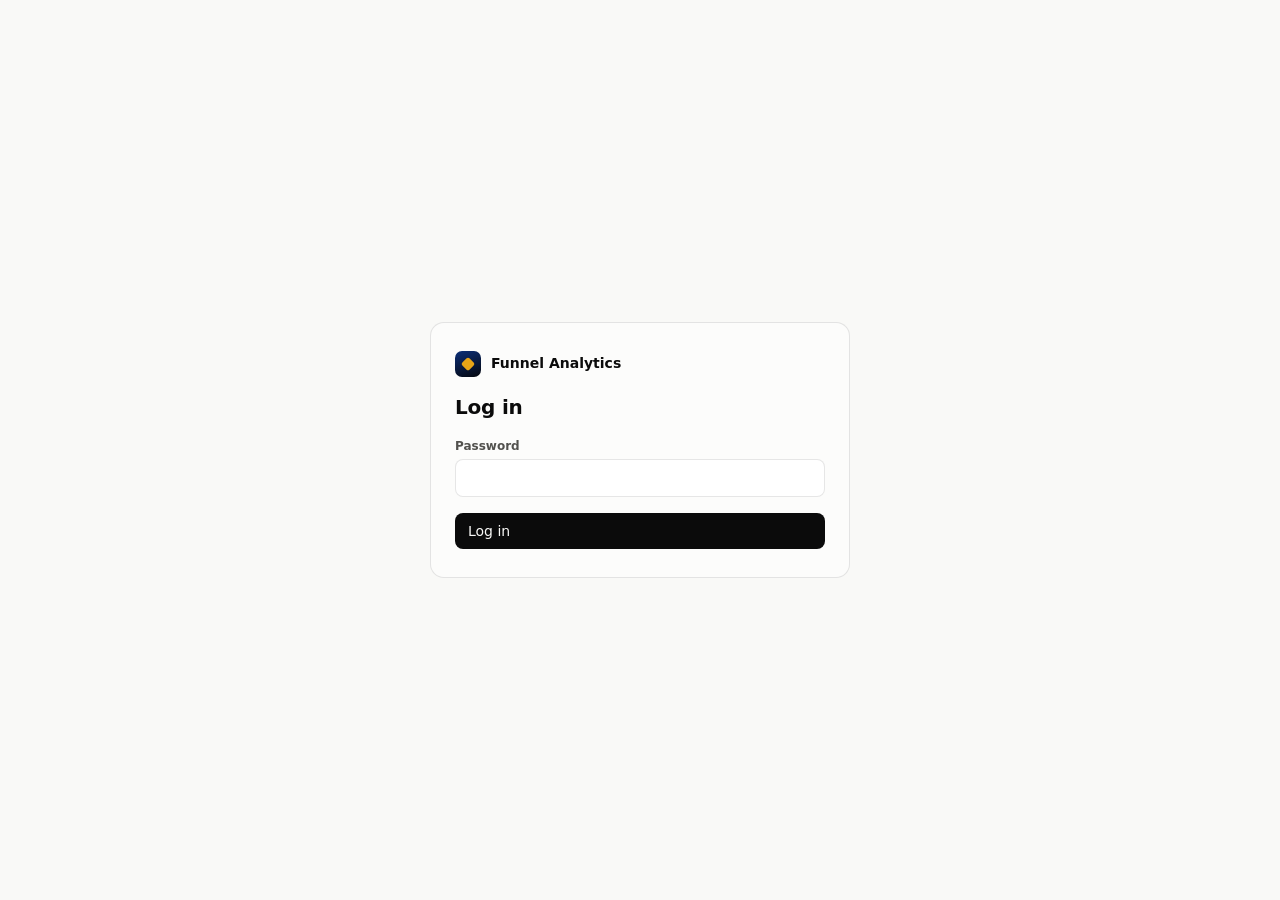
==== admin/index.html @ 76ddbc87 "Ace Trades funnel: /discord, /apply, /booked, /booking in blue + results folder Co-Authored-By: Clau" ====
<!doctype html>
<html lang="en">
<head>
<meta charset="utf-8">
<meta name="viewport" content="width=device-width, initial-scale=1">
<meta name="robots" content="noindex, nofollow">
<title>Henry FX · Funnel Analytics</title>
<link rel="icon" href="/favicon.ico" sizes="any">
<!--
  /admin: the funnel's analytics dashboard. Data comes from /api/admin, which needs
  the ADMIN_PASSWORD set on Vercel. Everything on this page is filtered by the date range, source and
  A/B version in the bar at the top. The numbers come from assets/track.js (on the funnel pages, through
  assets/site/funnel.js) and
  /go/<name> short links. Setup steps: README.md → "Analytics dashboard (/admin)".
-->
<style>
:root {
  color-scheme: light;
  --font: system-ui, -apple-system, "Segoe UI", Roboto, "Helvetica Neue", Arial, sans-serif;
  --page: #f9f9f7;
  --surface: #fcfcfb;
  --raised: #ffffff;
  --ink: #0b0b0b;
  --ink-2: #52514e;
  --muted: #898781;
  --grid: #e1e0d9;
  --axis: #c3c2b7;
  --border: rgba(11, 11, 11, .10);
  --wash: rgba(11, 11, 11, .04);
  --good: #006300;
  --bad: #c42e2e;
  --accent: #2a78d6;
  --accent-wash: rgba(42, 120, 214, .10);
  --accent-ink: #1c5cab;
  --v1: #2a78d6;
  --v2: #eb6834;
  --gold: #e6a417;
  /* Traffic sources: each always wears its own color (stack order is the order below, checked for colorblind safety) */
  --c-youtube: #e34948;
  --c-facebook: #2a78d6;
  --c-instagram: #e87ba4;
  --c-email: #eda100;
  --c-tiktok: #1baf7a;
  --c-direct: #eb6834;
  --c-social: #6250d6;
  --c-search: #008300;
  --c-other: #a3a29b;
}
@media (prefers-color-scheme: dark) {
  :root:not([data-theme="light"]) {
    color-scheme: dark;
    --page: #0d0d0d; --surface: #1a1a19; --raised: #232321; --ink: #f0efec; --ink-2: #c3c2b7; --muted: #898781;
    --grid: #2c2c2a; --axis: #383835; --border: rgba(255, 255, 255, .10); --wash: rgba(255, 255, 255, .05);
    --good: #0ca30c; --bad: #e66767; --accent: #3987e5; --accent-wash: rgba(57, 135, 229, .14); --accent-ink: #86b6ef;
    --v1: #3987e5; --v2: #d95926;
    --c-youtube: #e66767; --c-facebook: #3987e5; --c-instagram: #d55181; --c-email: #c98500; --c-tiktok: #199e70;
    --c-direct: #d95926; --c-social: #9085e9; --c-search: #008300; --c-other: #6b6a64;
  }
}
:root[data-theme="dark"] {
  color-scheme: dark;
  --page: #0d0d0d; --surface: #1a1a19; --raised: #232321; --ink: #f0efec; --ink-2: #c3c2b7; --muted: #898781;
  --grid: #2c2c2a; --axis: #383835; --border: rgba(255, 255, 255, .10); --wash: rgba(255, 255, 255, .05);
  --good: #0ca30c; --bad: #e66767; --accent: #3987e5; --accent-wash: rgba(57, 135, 229, .14); --accent-ink: #86b6ef;
  --v1: #3987e5; --v2: #d95926;
  --c-youtube: #e66767; --c-facebook: #3987e5; --c-instagram: #d55181; --c-email: #c98500; --c-tiktok: #199e70;
  --c-direct: #d95926; --c-social: #9085e9; --c-search: #008300; --c-other: #6b6a64;
}

* { box-sizing: border-box; }
html, body { margin: 0; }
body { background: var(--page); color: var(--ink); font: 14px/1.45 var(--font); -webkit-font-smoothing: antialiased; }
[hidden] { display: none !important; }
button, input, select { font: inherit; color: inherit; }
a { color: var(--accent-ink); }
:focus-visible { outline: 2px solid var(--accent); outline-offset: 2px; }
.num { font-variant-numeric: tabular-nums; }
.muted { color: var(--muted); }
.sub { color: var(--ink-2); }
h1, h2, h3 { margin: 0; font-weight: 650; letter-spacing: -.01em; }
h2 { font-size: 15px; }
code, .mono { font-family: ui-monospace, SFMono-Regular, Menlo, Consolas, monospace; font-size: 12.5px; }

/* ---------- Buttons & fields ---------- */
.btn { display: inline-flex; align-items: center; gap: 6px; padding: 7px 12px; border-radius: 8px; border: 1px solid var(--border); background: var(--raised); cursor: pointer; white-space: nowrap; }
.btn:hover { background: var(--wash); }
.btn--primary { background: var(--ink); color: var(--page); border-color: transparent; }
.btn--primary:hover { background: var(--ink); opacity: .88; }
.btn--ghost { background: transparent; border-color: transparent; }
.btn--danger { color: var(--bad); }
.btn svg { width: 16px; height: 16px; flex: none; }
.field { display: grid; gap: 4px; }
.field > span { font-size: 12px; color: var(--ink-2); font-weight: 550; }
.input, .select { width: 100%; padding: 8px 10px; border-radius: 8px; border: 1px solid var(--border); background: var(--raised); min-height: 36px; }
.select { padding-right: 28px; appearance: none; background-image: url("data:image/svg+xml,%3Csvg xmlns='http://www.w3.org/2000/svg' viewBox='0 0 24 24' fill='none' stroke='%23898781' stroke-width='2'%3E%3Cpath d='M6 9l6 6 6-6'/%3E%3C/svg%3E"); background-repeat: no-repeat; background-position: right 8px center; background-size: 14px; }
.pill { display: inline-flex; align-items: center; gap: 6px; padding: 3px 9px; border-radius: 99px; background: var(--wash); font-size: 12px; color: var(--ink-2); white-space: nowrap; }
.badge { display: inline-block; padding: 1px 6px; border-radius: 4px; font-size: 11px; font-weight: 600; background: var(--wash); color: var(--ink-2); vertical-align: 1px; }
.badge--warn { background: rgba(230, 164, 23, .16); color: var(--ink); }

/* ---------- Screens ---------- */
.center { min-height: 100vh; display: grid; place-items: center; padding: 24px 16px; }
.panel { width: 100%; max-width: 420px; background: var(--surface); border: 1px solid var(--border); border-radius: 14px; padding: 28px 24px; display: grid; gap: 16px; }
.panel--wide { max-width: 640px; }
.panel h1 { font-size: 20px; }
.logo { display: inline-flex; align-items: center; gap: 10px; font-weight: 650; }
.logo i { width: 26px; height: 26px; border-radius: 7px; background: linear-gradient(160deg, #0c2f78, #04060c); display: grid; place-items: center; }
.logo i::after { content: ""; width: 10px; height: 10px; border-radius: 2px; background: var(--gold); transform: rotate(45deg); }
.steps { margin: 0; padding-left: 20px; display: grid; gap: 10px; color: var(--ink-2); }
.steps b { color: var(--ink); }
.error { color: var(--bad); margin: 0; font-size: 13px; }

/* ---------- Top bar & filters ---------- */
.top { position: sticky; top: 0; z-index: 20; background: color-mix(in srgb, var(--page) 88%, transparent); backdrop-filter: blur(10px); border-bottom: 1px solid var(--border); }
.top__row { max-width: 1280px; margin: 0 auto; padding: 10px 16px; display: flex; align-items: center; gap: 12px; flex-wrap: wrap; }
.tabs { display: flex; gap: 2px; padding: 3px; background: var(--wash); border-radius: 10px; }
.tab { padding: 5px 12px; border-radius: 7px; border: 0; background: transparent; cursor: pointer; color: var(--ink-2); font-weight: 550; }
.tab[aria-selected="true"] { background: var(--raised); color: var(--ink); box-shadow: 0 1px 2px rgba(0, 0, 0, .08); }
.spacer { flex: 1; }
.live { display: inline-flex; align-items: center; gap: 7px; font-size: 13px; color: var(--ink-2); }
.live i { width: 8px; height: 8px; border-radius: 50%; background: var(--muted); }
.live.is-on i { background: #0ca30c; box-shadow: 0 0 0 0 rgba(12, 163, 12, .5); animation: pulse 2s infinite; }
@keyframes pulse { 70% { box-shadow: 0 0 0 7px rgba(12, 163, 12, 0); } 100% { box-shadow: 0 0 0 0 rgba(12, 163, 12, 0); } }
@media (prefers-reduced-motion: reduce) { .live.is-on i { animation: none; } }
.filters { max-width: 1280px; margin: 0 auto; padding: 0 16px 10px; display: flex; align-items: flex-end; gap: 10px; flex-wrap: wrap; }
.filters .field { min-width: 150px; }
.filters .field--src { min-width: 220px; flex: 0 1 300px; }
.custom { display: flex; gap: 6px; align-items: flex-end; }
.custom .input { width: 150px; }
.updated { font-size: 12px; color: var(--muted); margin-left: auto; display: flex; align-items: center; gap: 8px; }
.chip-filter { display: inline-flex; align-items: center; gap: 6px; }

/* ---------- Layout ---------- */
.wrap { max-width: 1280px; margin: 0 auto; padding: 16px 16px 48px; display: grid; gap: 16px; }
.grid { display: grid; gap: 16px; grid-template-columns: repeat(12, minmax(0, 1fr)); }
.span-12 { grid-column: span 12; } .span-8 { grid-column: span 8; } .span-7 { grid-column: span 7; } .span-6 { grid-column: span 6; }
.span-5 { grid-column: span 5; } .span-4 { grid-column: span 4; }
@media (max-width: 960px) { .span-8, .span-7, .span-6, .span-5, .span-4 { grid-column: span 12; } }
.card { background: var(--surface); border: 1px solid var(--border); border-radius: 12px; padding: 16px; min-width: 0; transition: opacity .2s; }
.card__head { display: flex; align-items: baseline; gap: 10px; flex-wrap: wrap; margin-bottom: 12px; }
.card__head p { margin: 0; color: var(--muted); font-size: 12.5px; }
.card__head .spacer { flex: 1; }
.is-loading .card { opacity: .55; }
.note { margin: 10px 0 0; font-size: 12.5px; color: var(--muted); }
.banner { display: flex; gap: 12px; align-items: center; flex-wrap: wrap; padding: 12px 14px; border-radius: 10px; background: var(--accent-wash); border: 1px solid var(--border); }
.banner p { margin: 0; flex: 1; min-width: 220px; }
.empty { padding: 28px 12px; text-align: center; color: var(--muted); }

/* ---------- KPI tiles ---------- */
.kpis { display: grid; gap: 12px; grid-template-columns: repeat(auto-fit, minmax(170px, 1fr)); }
.kpi { background: var(--surface); border: 1px solid var(--border); border-radius: 12px; padding: 14px 14px 10px; display: grid; gap: 2px; min-width: 0; transition: opacity .2s; }
.kpi__label { font-size: 12.5px; color: var(--ink-2); font-weight: 550; }
.kpi__value { font-size: 28px; font-weight: 650; letter-spacing: -.02em; line-height: 1.15; }
.kpi__meta { display: flex; gap: 8px; align-items: baseline; flex-wrap: wrap; font-size: 12px; color: var(--muted); min-height: 18px; }
.kpi--hero .kpi__value { font-size: 48px; }
.delta { font-weight: 600; font-variant-numeric: tabular-nums; }
.delta.up { color: var(--good); } .delta.down { color: var(--bad); } .delta.flat { color: var(--muted); }
.spark { height: 28px; margin-top: 4px; }
.spark svg { display: block; width: 100%; height: 28px; overflow: visible; }

/* ---------- Funnel ---------- */
.funnel { display: grid; gap: 6px; }
.fstep { display: grid; grid-template-columns: minmax(150px, 220px) 1fr 64px 92px; gap: 12px; align-items: center; padding: 4px 6px; border-radius: 8px; }
.fstep:hover { background: var(--wash); }
.fstep__label { font-weight: 550; overflow: hidden; text-overflow: ellipsis; }
.fstep__label small { display: block; font-weight: 400; color: var(--muted); font-size: 11.5px; }
.track { position: relative; height: 22px; }
.track span { position: absolute; left: 0; top: 0; bottom: 0; background: var(--accent); border-radius: 0 4px 4px 0; min-width: 2px; }
.fstep__n { text-align: right; font-weight: 650; }
.fstep__pct { text-align: right; font-size: 12px; color: var(--ink-2); line-height: 1.25; }
.fstep__pct b { display: block; font-weight: 600; color: var(--ink); }
.fstep.is-drop { background: rgba(230, 164, 23, .10); }
.drop { font-size: 12px; color: var(--bad); font-weight: 600; }
.callout { margin-top: 12px; padding: 10px 12px; border-left: 3px solid var(--gold); background: var(--wash); border-radius: 0 8px 8px 0; font-size: 13px; }
@media (max-width: 640px) {
  .fstep { grid-template-columns: 1fr 64px 80px; row-gap: 4px; }
  .fstep .track { grid-column: 1 / -1; grid-row: 2; height: 14px; }
}

/* ---------- Charts ---------- */
.chart { position: relative; width: 100%; }
.chart svg { display: block; width: 100%; overflow: visible; }
.chart text { font-size: 11px; fill: var(--muted); font-variant-numeric: tabular-nums; }
.legend { display: flex; flex-wrap: wrap; gap: 6px 14px; margin: 0 0 10px; padding: 0; list-style: none; font-size: 12.5px; color: var(--ink-2); }
.legend li { display: inline-flex; align-items: center; gap: 6px; }
.legend i { width: 10px; height: 10px; border-radius: 3px; flex: none; }
.legend i.line { height: 2px; width: 14px; border-radius: 1px; }
.seg { display: inline-flex; padding: 2px; background: var(--wash); border-radius: 8px; gap: 2px; flex-wrap: wrap; }
.seg button { border: 0; background: transparent; padding: 4px 10px; border-radius: 6px; cursor: pointer; color: var(--ink-2); font-size: 12.5px; font-weight: 550; }
.seg button[aria-pressed="true"] { background: var(--raised); color: var(--ink); box-shadow: 0 1px 2px rgba(0, 0, 0, .08); }
.col-hit { cursor: default; }
.col-hit:hover rect.hl, .col-hit:focus rect.hl { fill: var(--wash); }
.col-hit:focus { outline: none; }
.linkbtn { background: none; border: 0; padding: 0; color: var(--accent-ink); cursor: pointer; font-size: 12.5px; text-decoration: underline; text-underline-offset: 2px; }
#tooltip { position: fixed; z-index: 50; pointer-events: none; background: var(--raised); border: 1px solid var(--border); border-radius: 8px; padding: 8px 10px; box-shadow: 0 6px 24px rgba(0, 0, 0, .14); font-size: 12.5px; min-width: 140px; max-width: 280px; }
#tooltip .tt-title { color: var(--ink-2); margin-bottom: 4px; }
#tooltip .tt-row { display: flex; align-items: center; gap: 8px; }
#tooltip .tt-row b { font-variant-numeric: tabular-nums; min-width: 34px; }
#tooltip .tt-row i { width: 12px; height: 2px; border-radius: 1px; flex: none; }
#tooltip .tt-row span { color: var(--ink-2); }

/* ---------- Tables ---------- */
.table-wrap { overflow-x: auto; margin: 0 -16px; padding: 0 16px; }
table { width: 100%; border-collapse: collapse; font-size: 13px; }
th, td { padding: 8px 10px; text-align: right; border-bottom: 1px solid var(--grid); white-space: nowrap; }
th:first-child, td:first-child { text-align: left; padding-left: 0; }
th { font-size: 12px; font-weight: 600; color: var(--ink-2); }
th button { border: 0; background: none; padding: 0; font: inherit; color: inherit; cursor: pointer; }
th button[aria-sort]::after { content: " ↓"; }
th button[aria-sort="ascending"]::after { content: " ↑"; }
td { font-variant-numeric: tabular-nums; }
tr.group td { background: var(--wash); font-weight: 600; }
tr.group td:first-child { padding-left: 8px; border-radius: 6px 0 0 6px; }
tr.link-row td:first-child { padding-left: 22px; }
tr.clickable { cursor: pointer; }
tr.clickable:hover td { background: var(--wash); }
.dot { display: inline-block; width: 9px; height: 9px; border-radius: 3px; margin-right: 7px; vertical-align: 0; }
.cell-name { display: inline-flex; flex-direction: column; max-width: 320px; white-space: normal; }
.cell-name small { color: var(--muted); font-size: 11.5px; }
.minibar { display: inline-block; height: 6px; border-radius: 0 3px 3px 0; background: var(--accent); vertical-align: middle; margin-left: 6px; min-width: 1px; }

/* ---------- Videos ---------- */
.vstats { display: grid; grid-template-columns: repeat(auto-fit, minmax(130px, 1fr)); gap: 10px; margin-bottom: 14px; }
.vstat { padding: 10px 12px; border-radius: 10px; background: var(--wash); }
.vstat b { display: block; font-size: 20px; font-weight: 650; }
.vstat span { font-size: 12px; color: var(--ink-2); }

/* ---------- A/B ---------- */
.ab { display: grid; gap: 4px; }
.abrow { display: grid; grid-template-columns: minmax(140px, 200px) 1fr; gap: 12px; align-items: center; padding: 6px 0; border-bottom: 1px solid var(--grid); }
.abrow:last-child { border-bottom: 0; }
.abbars { display: grid; gap: 3px; }
.abbar { display: grid; grid-template-columns: 1fr 120px; gap: 8px; align-items: center; font-size: 12.5px; }
.abbar .track { height: 10px; }
.abbar .track span { border-radius: 0 3px 3px 0; }
.abbar em { font-style: normal; color: var(--ink-2); text-align: right; font-variant-numeric: tabular-nums; }
.abbar em b { color: var(--ink); }
.verdict { margin-top: 12px; display: flex; gap: 10px; align-items: flex-start; padding: 12px; border-radius: 10px; background: var(--wash); }
.verdict svg { width: 20px; height: 20px; flex: none; margin-top: 1px; }

/* ---------- Bars list (questions, audience) ---------- */
.bars { display: grid; gap: 7px; }
.barrow { display: grid; grid-template-columns: minmax(110px, 170px) 1fr 56px 54px; gap: 10px; align-items: center; font-size: 13px; }
.barrow .track { height: 12px; }
.barrow .track span { border-radius: 0 3px 3px 0; }
.barrow > b { text-align: right; font-variant-numeric: tabular-nums; }
.barrow > em { font-style: normal; text-align: right; color: var(--ink-2); font-size: 12px; font-variant-numeric: tabular-nums; }
.barrow > span:first-child { overflow: hidden; text-overflow: ellipsis; white-space: nowrap; }
.bars-head { display: grid; grid-template-columns: minmax(110px, 170px) 1fr 56px 54px; gap: 10px; font-size: 11.5px; color: var(--muted); }
.bars-head span:nth-child(3), .bars-head span:nth-child(4) { text-align: right; }
.cols3 { display: grid; gap: 20px; grid-template-columns: repeat(auto-fit, minmax(260px, 1fr)); }
.cols3 h3, .cols2 h3 { font-size: 13px; margin-bottom: 8px; }
.cols2 { display: grid; gap: 24px; grid-template-columns: repeat(auto-fit, minmax(300px, 1fr)); }

/* ---------- Feed ---------- */
.feed { list-style: none; margin: 0; padding: 0; display: grid; max-height: 480px; overflow-y: auto; }
.feed li { display: grid; grid-template-columns: 22px 1fr auto; gap: 10px; padding: 8px 2px; border-bottom: 1px solid var(--grid); align-items: start; }
.feed li:last-child { border-bottom: 0; }
.feed .ic { width: 22px; height: 22px; border-radius: 6px; display: grid; place-items: center; background: var(--wash); }
.feed .ic svg { width: 13px; height: 13px; }
.feed .ic.good { background: rgba(12, 163, 12, .14); color: var(--good); }
.feed .ic.gold { background: rgba(230, 164, 23, .18); color: #9a6b00; }
.feed p { margin: 0; }
.feed small { color: var(--muted); }
.feed time { color: var(--muted); font-size: 12px; white-space: nowrap; }
.livebox { display: flex; gap: 8px; flex-wrap: wrap; margin-bottom: 10px; }

/* ---------- Links tab ---------- */
.create { display: grid; gap: 12px; grid-template-columns: repeat(auto-fit, minmax(180px, 1fr)); align-items: end; }
.suggest { display: flex; gap: 6px; flex-wrap: wrap; }
.suggest button { border: 1px dashed var(--axis); background: transparent; border-radius: 99px; padding: 4px 10px; cursor: pointer; font-size: 12.5px; color: var(--ink-2); }
.suggest button:hover { border-style: solid; color: var(--ink); }
.short { display: inline-flex; align-items: center; gap: 6px; }
.short code { padding: 3px 6px; border-radius: 6px; background: var(--wash); }
.short small { min-width: 64px; color: var(--muted); font-size: 11px; }
.linkpair { display: grid; gap: 6px; justify-items: start; }
.made { display: flex; flex-wrap: wrap; gap: 10px; align-items: center; padding: 12px; border-radius: 10px; background: rgba(12, 163, 12, .10); }
.made code { font-size: 14px; }

dialog { border: 1px solid var(--border); border-radius: 14px; background: var(--surface); color: var(--ink); padding: 20px; width: min(440px, calc(100vw - 32px)); }
dialog::backdrop { background: rgba(0, 0, 0, .35); }
dialog h2 { margin-bottom: 12px; }
.menu { display: grid; gap: 14px; }
.menu label.row { display: flex; gap: 10px; align-items: flex-start; cursor: pointer; }
.menu label.row input { margin-top: 3px; }
.menu hr { border: 0; border-top: 1px solid var(--grid); margin: 0; width: 100%; }
.foot { text-align: center; color: var(--muted); font-size: 12px; padding: 8px 16px 32px; }
.toast { position: fixed; left: 50%; bottom: 20px; transform: translateX(-50%); background: var(--ink); color: var(--page); padding: 9px 14px; border-radius: 8px; font-size: 13px; z-index: 60; }
@media (max-width: 640px) {
  .top { position: static; }
  .feed { max-height: 360px; }
  .filters .field, .filters .field--src { min-width: 0; flex: 1 1 140px; }
  .updated { margin-left: 0; width: 100%; }
  .kpi__value { font-size: 24px; }
  .kpi--hero .kpi__value { font-size: 36px; }
  .barrow, .bars-head { grid-template-columns: minmax(90px, 120px) 1fr 44px 46px; gap: 8px; }
  .abrow { grid-template-columns: 1fr; gap: 6px; }
}
</style>
</head>
<body>

<!-- Login -->
<section class="center" id="screen-login" hidden>
  <form class="panel" id="login-form">
    <span class="logo"><i></i>Funnel Analytics</span>
    <h1>Log in</h1>
    <label class="field"><span>Password</span><input class="input" type="password" name="password" autocomplete="current-password" required autofocus></label>
    <p class="error" id="login-error" hidden></p>
    <button class="btn btn--primary" type="submit">Log in</button>
  </form>
</section>

<!-- First-time setup (shown when the database or password isn't set on Vercel yet) -->
<section class="center" id="screen-setup" hidden>
  <div class="panel panel--wide">
    <span class="logo"><i></i>Funnel Analytics</span>
    <h1>Almost there: 3 quick steps on Vercel</h1>
    <ol class="steps">
      <li id="setup-db"><b>Add the database.</b> Vercel → this project → <b>Storage</b> → <b>Create Database</b> → <b>Upstash for Redis</b> (the free plan is fine) → connect it to this project, all environments.</li>
      <li id="setup-pw"><b>Pick a password for this page.</b> Vercel → this project → <b>Settings → Environment Variables</b> → add <code>ADMIN_PASSWORD</code> with the password you want.</li>
      <li><b>Redeploy.</b> Vercel → <b>Deployments</b> → the ⋯ menu on the latest one → <b>Redeploy</b>. Then reload this page.</li>
    </ol>
    <p class="muted" style="margin:0">Optional: <code>TRACK_TIMEZONE</code> (e.g. <code>America/Los_Angeles</code>) sets which time zone "today" uses. The default is New York time.</p>
    <p class="error" id="setup-error" hidden></p>
    <button class="btn" type="button" onclick="location.reload()">I've done it, check again</button>
  </div>
</section>

<!-- Dashboard -->
<div id="screen-main" hidden>
  <header class="top">
    <div class="top__row">
      <span class="logo"><i></i>Funnel Analytics</span>
      <nav class="tabs" role="tablist" aria-label="Sections">
        <button class="tab" role="tab" id="tab-btn-dashboard" aria-selected="true" aria-controls="tab-dashboard" data-tab="dashboard">Dashboard</button>
        <button class="tab" role="tab" id="tab-btn-links" aria-selected="false" aria-controls="tab-links" data-tab="links">Tracked links</button>
      </nav>
      <span class="spacer"></span>
      <span class="live" id="live" title="People with activity on the funnel in the last 5 minutes"><i></i><span id="live-text">—</span></span>
      <button class="btn btn--ghost" type="button" id="open-settings" aria-label="Settings">
        <svg viewBox="0 0 24 24" fill="none" stroke="currentColor" stroke-width="2" stroke-linecap="round" stroke-linejoin="round" aria-hidden="true"><circle cx="12" cy="12" r="3"/><path d="M19.4 15a1.7 1.7 0 0 0 .3 1.8l.1.1a2 2 0 1 1-2.8 2.8l-.1-.1a1.7 1.7 0 0 0-1.8-.3 1.7 1.7 0 0 0-1 1.5V21a2 2 0 1 1-4 0v-.1a1.7 1.7 0 0 0-1.1-1.5 1.7 1.7 0 0 0-1.8.3l-.1.1a2 2 0 1 1-2.8-2.8l.1-.1a1.7 1.7 0 0 0 .3-1.8 1.7 1.7 0 0 0-1.5-1H3a2 2 0 1 1 0-4h.1a1.7 1.7 0 0 0 1.5-1.1 1.7 1.7 0 0 0-.3-1.8l-.1-.1a2 2 0 1 1 2.8-2.8l.1.1a1.7 1.7 0 0 0 1.8.3H9a1.7 1.7 0 0 0 1-1.5V3a2 2 0 1 1 4 0v.1a1.7 1.7 0 0 0 1 1.5 1.7 1.7 0 0 0 1.8-.3l.1-.1a2 2 0 1 1 2.8 2.8l-.1.1a1.7 1.7 0 0 0-.3 1.8V9a1.7 1.7 0 0 0 1.5 1H21a2 2 0 1 1 0 4h-.1a1.7 1.7 0 0 0-1.5 1z"/></svg>
      </button>
    </div>
    <div class="filters" id="filters">
      <label class="field"><span>Date range</span>
        <select class="select" id="f-range">
          <option value="today">Today</option>
          <option value="yesterday">Yesterday</option>
          <option value="7d">Last 7 days</option>
          <option value="30d">Last 30 days</option>
          <option value="90d">Last 90 days</option>
          <option value="month">This month</option>
          <option value="lastmonth">Last month</option>
          <option value="all">All time</option>
          <option value="custom">Custom…</option>
        </select>
      </label>
      <div class="custom" id="f-custom" hidden>
        <label class="field"><span>From</span><input class="input" type="date" id="f-from"></label>
        <label class="field"><span>To</span><input class="input" type="date" id="f-to"></label>
        <button class="btn" type="button" id="f-apply">Apply</button>
      </div>
      <label class="field field--src" data-dash-only><span>Traffic source</span><select class="select" id="f-src"><option value="">All sources</option></select></label>
      <label class="field" data-dash-only><span>Page 2 version (A/B)</span>
        <select class="select" id="f-ver">
          <option value="">Both versions</option>
          <option value="V1">V1 · /apply (questions)</option>
          <option value="V2">V2 · /apply-2 (form + calendar)</option>
        </select>
      </label>
      <div class="updated"><span id="updated">Loading…</span><button class="btn" type="button" id="refresh">Refresh</button></div>
    </div>
  </header>

  <main class="wrap" id="tab-dashboard" role="tabpanel" aria-labelledby="tab-btn-dashboard">
    <div class="banner" id="self-banner" hidden>
      <p><b>Your own visits from this browser are being counted.</b> Testing the funnel here adds to the numbers.</p>
      <button class="btn" type="button" id="self-stop">Stop counting this browser</button>
      <button class="btn btn--ghost" type="button" id="self-keep">Keep counting</button>
    </div>
    <div class="banner" id="empty-banner" hidden>
      <p><b>No visits in this range yet.</b> Make a tracked link for each place you post (<button class="linkbtn" type="button" data-goto="links">Tracked links</button>), and visits show up here within seconds.</p>
    </div>
    <div class="banner" id="filter-banner" hidden></div>

    <section class="kpis" id="kpis" aria-label="Key numbers"></section>

    <div class="grid">
      <section class="card span-7" aria-labelledby="funnel-title">
        <div class="card__head"><h2 id="funnel-title">Funnel: where people drop off</h2><p id="funnel-sub">Each person counted once per step</p></div>
        <div class="funnel" id="funnel"></div>
        <div id="funnel-callout"></div>
        <p class="note" id="funnel-note"></p>
      </section>
      <section class="card span-5" aria-labelledby="feed-title">
        <div class="card__head"><h2 id="feed-title">Live activity</h2><p>Latest first · refreshes every 30 seconds</p></div>
        <div class="livebox" id="livebox"></div>
        <ul class="feed" id="feed"></ul>
      </section>
    </div>

    <section class="card" aria-labelledby="time-title">
      <div class="card__head">
        <h2 id="time-title">Over time</h2><p id="time-sub"></p><span class="spacer"></span>
        <div class="seg" id="time-metric" role="group" aria-label="Number to chart">
          <button type="button" data-m="visitors" aria-pressed="true">Visitors</button>
          <button type="button" data-m="clicks" aria-pressed="false">Link clicks</button>
          <button type="button" data-m="optins" aria-pressed="false">Opt-ins</button>
          <button type="button" data-m="apps" aria-pressed="false">Applications</button>
          <button type="button" data-m="booked" aria-pressed="false">Calls booked</button>
        </div>
      </div>
      <ul class="legend" id="time-legend"></ul>
      <div class="chart" id="time-chart"></div>
      <p class="note"><button class="linkbtn" type="button" data-table="time">Show as a table</button></p>
      <div class="table-wrap" id="time-table" hidden></div>
    </section>

    <section class="card" aria-labelledby="src-title">
      <div class="card__head"><h2 id="src-title">Traffic sources</h2><p>Click a row to filter the whole dashboard to it</p></div>
      <div class="table-wrap"><table id="src-table"></table></div>
      <p class="note">“Clicks” counts taps on your <b>/go/…</b> short links (bots and link previews left out). “Visitors” are the people who then loaded the funnel; the gap between them is people who left before the page opened. Sources without a short link are worked out from the site or app they came from.</p>
    </section>

    <section class="card" aria-labelledby="vid-title">
      <div class="card__head"><h2 id="vid-title">Videos: who pressed play and where they stopped watching</h2><span class="spacer"></span><label class="field" style="min-width:220px"><span class="muted" style="font-size:12px">Video</span><select class="select" id="vid-pick"></select></label></div>
      <div class="vstats" id="vid-stats"></div>
      <ul class="legend" id="vid-legend"></ul>
      <div class="chart" id="vid-chart"></div>
      <div id="vid-callout"></div>
      <p class="note">Only watching <b>with sound</b> counts: the VSL starts muted on its own, so "pressed play" means they clicked "Click to listen" (or play). Skipping ahead doesn't count as watching the part skipped. <button class="linkbtn" type="button" data-table="vid">Show as a table</button></p>
      <div class="table-wrap" id="vid-table" hidden></div>
      <h3 style="font-size:13px;margin:18px 0 6px">All videos</h3>
      <div class="table-wrap"><table id="vid-all"></table></div>
    </section>

    <div class="grid">
      <section class="card span-7" aria-labelledby="ab-title">
        <div class="card__head"><h2 id="ab-title">A/B test: page 2, V1 vs V2</h2><p>Out of the people who reached each version</p></div>
        <ul class="legend"><li><i style="background:var(--v1)"></i>V1 · /apply (one question at a time)</li><li><i style="background:var(--v2)"></i>V2 · /apply-2 (form beside the calendar)</li></ul>
        <div class="ab" id="ab"></div>
        <div id="ab-verdict"></div>
      </section>
      <section class="card span-5" aria-labelledby="pages-title">
        <div class="card__head"><h2 id="pages-title">Pages &amp; buttons</h2></div>
        <div class="table-wrap"><table id="pages"></table></div>
      </section>
    </div>

    <section class="card" aria-labelledby="q-title">
      <div class="card__head"><h2 id="q-title">Application: which questions people answered</h2><p>Out of the people who reached each page 2</p></div>
      <div class="cols2" id="questions"></div>
    </section>

    <section class="card" aria-labelledby="aud-title">
      <div class="card__head"><h2 id="aud-title">Audience</h2><p id="aud-sub">New visitors, and what share of them opted in</p></div>
      <div class="cols3" id="audience"></div>
    </section>
  </main>

  <main class="wrap" id="tab-links" role="tabpanel" aria-labelledby="tab-btn-links" hidden>
    <section class="card">
      <div class="card__head"><h2>Make a tracked link</h2><p>One link per place you post it, so you can see exactly which one brings people in</p></div>
      <div class="suggest" id="suggest" aria-label="Quick start"></div>
      <form class="create" id="link-form" style="margin-top:14px">
        <label class="field"><span>Where you'll post it</span>
          <select class="select" name="channel" required>
            <option value="youtube">YouTube</option><option value="instagram">Instagram</option><option value="tiktok">TikTok</option>
            <option value="facebook">Facebook</option><option value="x">X / Twitter</option><option value="threads">Threads</option>
            <option value="snapchat">Snapchat</option><option value="discord">Discord</option><option value="email">Email</option>
            <option value="sms">SMS</option><option value="google">Google / ads</option><option value="other">Other</option>
          </select>
        </label>
        <label class="field"><span>Name (what it is)</span><input class="input" name="name" placeholder="e.g. Instagram bio" required maxlength="80"></label>
        <label class="field"><span>Short link</span><input class="input mono" name="slug" placeholder="ig-bio" required pattern="[a-z0-9][a-z0-9\-]{0,39}" maxlength="40" title="a–z, 0–9 and dashes"></label>
        <label class="field"><span>Goes to</span>
          <select class="select" name="dest">
            <option value="/discord">Opt-in page (/discord)</option>
            <option value="/apply">Application V1 (/apply, one question at a time)</option>
            <option value="/apply-2">Application V2 (/apply-2, form + calendar)</option>
            <option value="/booking">Booking page (/booking, just the calendar)</option>
            <option value="custom">Another link…</option>
          </select>
        </label>
        <label class="field" id="dest-custom" hidden><span>Link (https://…)</span><input class="input" name="destUrl" placeholder="https://discord.gg/…"></label>
        <input type="hidden" name="editing">
        <button class="btn btn--primary" type="submit" id="link-save">Make link</button>
      </form>
      <p class="error" id="link-error" hidden></p>
      <div class="made" id="link-made" hidden style="margin-top:14px"></div>
      <p class="note">Short links look like <code id="example-link">/go/ig-bio</code>. Each tap is counted, then the person goes straight on to the page, so it's as fast as a normal link. You can change where a link goes later without changing the link itself.</p>
      <p class="note"><b>For Instagram</b>, use the link's "Instagram" version (like <code>/discord?ref=ig-bio</code>): it's the page itself with no redirect, which is one less thing for Instagram's link checks to look at. Visitors, opt-ins and bookings still count for the link; only its Clicks column stays at 0.</p>
    </section>
    <section class="card">
      <div class="card__head"><h2>Your links</h2><p id="links-sub">Numbers for the date range at the top</p></div>
      <div class="table-wrap"><table id="links-table"></table></div>
    </section>
  </main>
  <p class="foot" id="foot"></p>
</div>

<dialog id="settings">
  <h2>Settings</h2>
  <div class="menu">
    <label class="row"><input type="checkbox" id="set-ignore"><span><b>Don't count my visits on this browser</b><br><span class="muted">So testing the funnel here doesn't add to the numbers. On your phone, open any funnel page with <code>?rt=off</code> at the end once to do the same.</span></span></label>
    <label class="field"><span>Theme</span>
      <select class="select" id="set-theme"><option value="">Match my device</option><option value="light">Light</option><option value="dark">Dark</option></select>
    </label>
    <hr>
    <div><button class="btn btn--danger" type="button" id="set-reset">Delete all numbers…</button><p class="note" style="margin-top:6px">Starts the counts from zero (e.g. after testing). Your tracked links stay.</p></div>
    <hr>
    <div style="display:flex;gap:8px;justify-content:space-between"><button class="btn" type="button" id="set-logout">Log out</button><button class="btn btn--primary" type="button" id="set-close">Done</button></div>
  </div>
</dialog>
<div id="tooltip" role="tooltip" hidden></div>

<script>
"use strict";
/* =======================================================================
   Labels. Funnel steps, videos and questions match what the pages send (assets/track.js, index.html).
   ======================================================================= */
const CHANNELS = {   // in chart stacking order; colors in the CSS (--c-…)
  youtube: "YouTube", facebook: "Facebook", instagram: "Instagram", email: "Email & SMS", tiktok: "TikTok",
  direct: "Direct / unknown", social: "Other social", search: "Google & search", other: "Other sites & embeds",
};
// The channel picked for a short link, or guessed from a site/app/UTM name → the channel group above.
const CHANNEL_OF = {
  youtube: "youtube", yt: "youtube", instagram: "instagram", ig: "instagram", insta: "instagram", tiktok: "tiktok", tt: "tiktok",
  facebook: "facebook", fb: "facebook", meta: "facebook", email: "email", mail: "email", newsletter: "email", sms: "email", text: "email",
  x: "social", twitter: "social", tw: "social", threads: "social", snapchat: "social", snap: "social", discord: "social", dc: "social",
  reddit: "social", linkedin: "social", telegram: "social", whatsapp: "social", google: "search", search: "search", bing: "search",
  direct: "direct", linkinbio: "other",
};
const PLATFORM = { youtube: "YouTube", instagram: "Instagram", tiktok: "TikTok", facebook: "Facebook", x: "X", threads: "Threads", snapchat: "Snapchat",
  discord: "Discord", reddit: "Reddit", linkedin: "LinkedIn", email: "Email", sms: "SMS", google: "Google", search: "Search engines", telegram: "Telegram",
  whatsapp: "WhatsApp", linkinbio: "Link-in-bio page", direct: "Direct / unknown", other: "Other" };
const VIDEOS = {
  vsl: "Main VSL (page 2)", nextSteps: "Thank-you video (/booked)", faqInside: "FAQ: What's inside?", faqLegit: "FAQ: Is Ace Trades legit?",
  faqWho: "FAQ: Henry or an assistant?", faqTime: "FAQ: With a full-time job?", faqMoney: "FAQ: How much money do I need?",
};
const QUESTIONS = {
  a1: { title: "V1 · /apply (one question at a time)", page: "apply", ver: "V1", list: [["situation", "1. Situation"], ["goal", "2. Biggest goal"], ["obstacles", "3. Obstacles (written)"], ["instagram", "4. Instagram"], ["investment", "5. Investment"]] },
  a2: { title: "V2 · /apply-2 (form beside the calendar)", page: "apply2", ver: "V2", list: [["experience", "Experience"], ["motivation", "Main goal"], ["investment", "Money to invest"], ["reason", "Biggest issue"], ["ready", "Ready to fix it?"], ["instagram", "Instagram"]] },
};
const PAGES = [["discord", "/discord", "Opt-in"], ["apply", "/apply", "Page 2, V1"], ["apply2", "/apply-2", "Page 2, V2"], ["booking", "/booking", "Booking page (DMs)"], ["booked", "/booked", "After booking"]];
const BUTTONS = [["s:optin_error", "Saw an error on the opt-in form"], ["s:nq_discord", "Didn't qualify: Join The Free Discord"],
  ["s:addcal_google", "/booked: Add to Google Calendar"], ["s:addcal_apple", "/booked: Add to Apple Calendar"], ["s:addcal_outlook", "/booked: Add to Outlook"]];
const DEVICES = { iphone: "iPhone", android: "Android", desktop: "Computer", tablet: "Tablet / iPad", mobile: "Other phone" };
const APPS = { instagram: "Instagram app", tiktok: "TikTok app", facebook: "Facebook app", youtube: "YouTube app", snapchat: "Snapchat app", x: "X app", linkedin: "LinkedIn app",
  google: "Google app", safari: "Safari", chrome: "Chrome", firefox: "Firefox", edge: "Edge", samsung: "Samsung Internet", other: "Other" };
const SUGGEST = [
  ["instagram", "Instagram bio", "ig-bio"], ["instagram", "Instagram story", "ig-story"], ["instagram", "Instagram DMs", "ig-dm"],
  ["instagram", "DM setters: booking page", "dm-booking", "/booking"],
  ["instagram", "Instagram reel caption / comments", "ig-reel"], ["youtube", "YouTube channel bio", "yt-bio"], ["youtube", "YouTube video description", "yt-desc"],
  ["tiktok", "TikTok bio", "tt-bio"], ["discord", "Discord announcement", "discord"], ["email", "Email newsletter", "email"],
];

/* =======================================================================
   Little helpers
   ======================================================================= */
const $ = (s, r = document) => r.querySelector(s);
const $$ = (s, r = document) => [...r.querySelectorAll(s)];
// h("div", { class: "x", onclick }, "text", child…). Text always goes in as text, never as HTML.
function h(tag, attrs = {}, ...kids) {
  const e = document.createElement(tag);
  Object.entries(attrs || {}).forEach(([k, v]) => {
    if (v == null || v === false) return;
    if (k.startsWith("on")) e.addEventListener(k.slice(2), v);
    else if (k === "style" && typeof v === "object") Object.assign(e.style, v);
    else e.setAttribute(k, v === true ? "" : v);
  });
  kids.flat().forEach(k => { if (k != null && k !== false) e.append(k instanceof Node ? k : String(k)); });
  return e;
}
const NS = "http://www.w3.org/2000/svg";
function s(tag, attrs = {}, ...kids) {
  const e = document.createElementNS(NS, tag);
  Object.entries(attrs).forEach(([k, v]) => { if (v != null) e.setAttribute(k, v); });
  kids.flat().forEach(k => { if (k != null) e.append(k instanceof Node ? k : String(k)); });
  return e;
}
const svgIcon = d => { const e = s("svg", { viewBox: "0 0 24 24", fill: "none", stroke: "currentColor", "stroke-width": 2.2, "stroke-linecap": "round", "stroke-linejoin": "round", "aria-hidden": "true" }); e.innerHTML = d; return e; };
const ICON = {
  click: '<path d="M9 9l10 4-4 2-2 4z"/><path d="M5 3v3M3 5h3M14 4l-1.5 1.5M4 14l1.5-1.5"/>',
  user: '<circle cx="12" cy="8" r="4"/><path d="M4 21c1.5-4 4.5-6 8-6s6.5 2 8 6"/>',
  mail: '<rect x="3" y="5" width="18" height="14" rx="2"/><path d="m3 7 9 6 9-6"/>',
  form: '<rect x="5" y="3" width="14" height="18" rx="2"/><path d="M9 8h6M9 12h6M9 16h3"/>',
  x: '<path d="M6 6l12 12M18 6L6 18"/>',
  cal: '<rect x="3" y="5" width="18" height="16" rx="2"/><path d="M3 10h18M8 3v4M16 3v4"/><path d="m9 15 2 2 4-4"/>',
  check: '<path d="M5 12.5l4.5 4.5L19 7.5"/>',
  info: '<circle cx="12" cy="12" r="9"/><path d="M12 11v5M12 8v.5"/>',
  trophy: '<path d="M8 21h8M12 17v4M7 4h10v5a5 5 0 0 1-10 0z"/><path d="M17 5h3v2a3 3 0 0 1-3 3M7 5H4v2a3 3 0 0 0 3 3"/>',
};

const nf = new Intl.NumberFormat("en-US");
const fmt = n => nf.format(Math.round(n || 0));
const compact = n => n >= 10000 ? new Intl.NumberFormat("en-US", { notation: "compact", maximumFractionDigits: 1 }).format(n) : fmt(n);
const pct = (a, b) => (b > 0 ? a / b : null);
function fmtPct(r) {
  if (r == null || !isFinite(r)) return "–";
  const p = r * 100;
  return (p > 0 && p < 10 ? p.toFixed(1) : Math.round(p)) + "%";
}
const regionName = (() => { try { const d = new Intl.DisplayNames(["en"], { type: "region" }); return c => (c === "XX" ? "Unknown" : d.of(c) || c); } catch { return c => c; } })();
const DAY = 864e5;
const addDays = (d, n) => new Date(Date.parse(d + "T00:00:00Z") + n * DAY).toISOString().slice(0, 10);
const dayDiff = (a, b) => Math.round((Date.parse(b + "T00:00:00Z") - Date.parse(a + "T00:00:00Z")) / DAY);
const MONTHS = ["Jan", "Feb", "Mar", "Apr", "May", "Jun", "Jul", "Aug", "Sep", "Oct", "Nov", "Dec"];
const WEEKDAYS = ["Sun", "Mon", "Tue", "Wed", "Thu", "Fri", "Sat"];
function dayLabel(d, long) {
  const [y, m, dd] = d.split("-").map(Number);
  const wd = WEEKDAYS[new Date(Date.UTC(y, m - 1, dd)).getUTCDay()];
  return long ? `${wd}, ${MONTHS[m - 1]} ${dd}, ${y}` : `${MONTHS[m - 1]} ${dd}`;
}
const monthLabel = (m, long) => { const [y, mo] = m.split("-").map(Number); return MONTHS[mo - 1] + (long ? " " + y : " ’" + String(y).slice(2)); };
const hourLabel = hh => { const n = Number(hh); return (n % 12 || 12) + (n < 12 ? "am" : "pm"); };
const secLabel = sec => { sec = Math.round(sec || 0); const m = Math.floor(sec / 60), r = sec % 60; return m >= 60 ? Math.floor(m / 60) + "h " + (m % 60) + "m" : m + ":" + String(r).padStart(2, "0"); };
function ago(t) {
  const sec = Math.max(0, (Date.now() - t) / 1000);
  if (sec < 60) return "just now";
  if (sec < 3600) return Math.floor(sec / 60) + "m ago";
  if (sec < 86400) return Math.floor(sec / 3600) + "h ago";
  const d = new Date(t);
  return MONTHS[d.getMonth()] + " " + d.getDate();
}
const store = {
  get: k => { try { return localStorage.getItem(k); } catch { return null; } },
  set: (k, v) => { try { v == null ? localStorage.removeItem(k) : localStorage.setItem(k, v); } catch {} },
};
function toast(text) {
  const t = h("div", { class: "toast", role: "status" }, text);
  document.body.append(t);
  setTimeout(() => t.remove(), 2400);
}
async function copy(text) {
  try { await navigator.clipboard.writeText(text); toast("Copied " + text); }
  catch { prompt("Copy this link:", text); }
}

/* =======================================================================
   State & API
   ======================================================================= */
const S = {
  token: store.get("rt_admin_token"),
  today: null, tz: "",
  range: (() => { try { return JSON.parse(store.get("rt_admin_range")) || { preset: "7d" }; } catch { return { preset: "7d" }; } })(),
  src: "", ver: "", metric: "visitors", video: "vsl",
  stats: null, links: {}, sort: { key: "visitors", dir: -1 },
};

async function api(a, { params = {}, body } = {}) {
  const r = await fetch("/api/admin?" + new URLSearchParams({ a, ...params }), {
    method: body ? "POST" : "GET",
    headers: { ...(S.token ? { Authorization: "Bearer " + S.token } : {}), ...(body ? { "Content-Type": "application/json" } : {}) },
    body: body ? JSON.stringify(body) : undefined,
  });
  let j = {};
  try { j = await r.json(); } catch {}
  if (r.status === 503 && (j.error === "no_db" || j.error === "no_password")) { showSetup(j); throw new Error("setup"); }
  if (r.status === 404 && !j.error) { showSetup({ error: "no_api" }); throw new Error("setup"); }
  if (r.status === 401 && a !== "login") { logout(); throw new Error("login"); }
  if (!r.ok) throw new Error(j.error || "Something went wrong (" + r.status + ")");
  return j;
}

function show(id) { ["screen-login", "screen-setup", "screen-main"].forEach(x => { $("#" + x).hidden = x !== id; }); }
function showSetup(j) {
  show("screen-setup");
  // Dim the step that's already done.
  $("#setup-db").style.opacity = j.error === "no_password" && j.db ? ".45" : "";
  $("#setup-pw").style.opacity = j.error === "no_db" ? ".45" : "";
  if (j.error === "no_api") {
    $("#setup-error").textContent = "This page can't reach /api/admin. It needs to run on Vercel (the api folder makes the server part).";
    $("#setup-error").hidden = false;
  }
}
function logout() {
  S.token = null;
  store.set("rt_admin_token", null);
  clearInterval(S.timer);
  show("screen-login");
}

/* =======================================================================
   Turning the stored counters into numbers
   Counter names: "link|version|metric", "HH|link|version|metric" (hours), "x|c:US|metric" (audience).
   ======================================================================= */
const parsedCache = new Map();
function parse(f) {
  let p = parsedCache.get(f);
  if (p) return p;
  const a = f.split("|");
  if (a[0] === "x" && a.length === 3) p = { x: true, dim: a[1], metric: a[2] };
  else if (a.length === 4) p = { hour: a[0], link: a[1], ver: a[2], metric: a[3] };
  else p = { link: a[0], ver: a[1] || "", metric: a[2] || "" };
  parsedCache.set(f, p);
  return p;
}
const chanCache = new Map();
function channelOf(link) {
  if (chanCache.has(link)) return chanCache.get(link);
  let c;
  if (link.startsWith("~")) {
    const k = link.slice(1);
    c = CHANNEL_OF[k] || (k.startsWith("site:") || k.startsWith("app:") ? "other" : "other");
  } else if (link.startsWith("utm:")) {
    const src = link.slice(4).split("/")[0];
    c = CHANNEL_OF[src] || CHANNEL_OF[src.split(/[-_.]/)[0]] || "other";
  } else if (link.startsWith("embed:")) c = "other";
  else if (S.links[link]) c = CHANNEL_OF[S.links[link].channel] || "other";
  else c = CHANNEL_OF[link.split("-")[0]] || "other";
  chanCache.set(link, c);
  return c;
}
function linkLabel(link) {
  if (S.links[link]) return S.links[link].name;
  if (link === "~direct") return "Direct / unknown";
  if (link.startsWith("~site:")) return link.slice(6);
  if (link.startsWith("~app:")) return "App: " + link.slice(5);
  if (link.startsWith("~")) return (PLATFORM[link.slice(1)] || link.slice(1)) + " (no tracked link)";
  if (link.startsWith("utm:")) return "UTM: " + link.slice(4).replace("/", " / ");
  if (link.startsWith("embed:")) return "Embedded form: " + link.slice(6);
  return link;
}
const isShort = link => /^[a-z0-9][a-z0-9-]*$/.test(link);
// What the filter bar asks for: { link } or { channel }, plus { ver }.
function currentFilter() {
  const f = { ver: S.ver };
  if (S.src.startsWith("ch:")) f.channel = S.src.slice(3);
  if (S.src.startsWith("ln:")) f.link = S.src.slice(3);
  return f;
}
function keep(p, f) {
  if (p.x) return false;
  if (f.ver && p.ver !== f.ver) return false;
  if (f.link && p.link !== f.link) return false;
  if (f.channel && channelOf(p.link) !== f.channel) return false;
  return true;
}
// Sum every counter that passes the filter → { metric: n }
function total(maps, f) {
  const t = {};
  maps.forEach(m => { for (const k in m) { const p = parse(k); if (keep(p, f)) t[p.metric] = (t[p.metric] || 0) + m[k]; } });
  return t;
}
function derive(t) {
  const g = k => t[k] || 0;
  return {
    clicks: g("click"), uclicks: g("uclick"), visitors: g("visit"), newVisitors: g("new"),
    optinStart: g("s:optin_start"), optins: g("s:optin"), optinErr: g("s:optin_error"),
    reachedApp: g("upv:apply") + g("upv:apply2"), vslPlay: g("v:vsl:play"), applyStart: g("s:apply_start"),
    applied: g("s:applied"), nq: g("s:not_qualified"), apps: g("s:applied") + g("s:not_qualified"), booked: g("s:booked"),
  };
}
const METRIC_OF = { visitors: ["visit"], clicks: ["click"], optins: ["s:optin"], apps: ["s:applied", "s:not_qualified"], booked: ["s:booked"] };
const maps = () => (S.stats ? S.stats.labels.map(l => S.stats.data[l] || {}) : []);

/* =======================================================================
   Loading
   ======================================================================= */
function rangeParams() {
  const r = S.range, t = S.today;
  switch (r.preset) {
    case "today": return { from: t, to: t };
    case "yesterday": return { from: addDays(t, -1), to: addDays(t, -1) };
    case "30d": return { from: addDays(t, -29), to: t };
    case "90d": return { from: addDays(t, -89), to: t };
    case "month": return { from: t.slice(0, 8) + "01", to: t };
    case "lastmonth": { const end = addDays(t.slice(0, 8) + "01", -1); return { from: end.slice(0, 8) + "01", to: end }; }
    case "all": return { all: 1 };
    case "custom": return r.from && r.to ? { from: r.from, to: r.to } : { from: addDays(t, -6), to: t };
    default: return { from: addDays(t, -6), to: t };
  }
}
function rangeName() {
  const o = $("#f-range").selectedOptions[0];
  if (S.range.preset !== "custom") return o ? o.textContent.toLowerCase() : "";
  return dayLabel(S.range.from) + " – " + dayLabel(S.range.to);
}
let loading = 0;
async function load() {
  const my = ++loading;
  document.body.classList.add("is-loading");
  $("#updated").textContent = "Loading…";
  try {
    const st = await api("stats", { params: rangeParams() });
    if (my !== loading) return;
    S.stats = st;
    S.today = st.today;
    S.tz = st.tz;
    setLinks(st.links);
    render();
  } catch (e) {
    if (e.message !== "login" && e.message !== "setup") $("#updated").textContent = "Couldn't load: " + e.message;
  } finally {
    if (my === loading) document.body.classList.remove("is-loading");
  }
}
function setLinks(links) {
  S.links = links || {};
  chanCache.clear();
}
// Every 30 seconds while the page is open: today's numbers, live visitors and the activity list.
async function refreshLive() {
  if (document.hidden || !S.stats || loading !== S.loadingAtRender) return;
  try {
    const lv = await api("live");
    const st = S.stats;
    if (st.gran === "day" && st.data[lv.today] !== undefined) st.data[lv.today] = lv.day;
    if (st.hours && st.labels[0] === lv.today) st.hours = lv.hours;
    st.feed = lv.feed;
    st.live = lv.live;
    st.now = lv.now;
    render();
  } catch {}
}

/* =======================================================================
   Rendering
   ======================================================================= */
function render() {
  S.loadingAtRender = loading;
  const st = S.stats;
  const f = currentFilter();
  const cur = derive(total(maps(), f));
  const prev = st.prev ? derive(total([st.prev.data], f)) : null;
  renderSourceOptions();
  renderLive();
  renderBanners(cur, f);
  renderKpis(cur, prev, f);
  renderFunnel(cur, f);
  renderFeed(f);
  renderTime(f);
  renderSources(f);
  renderVideos(f);
  renderAB(f);
  renderPages(f);
  renderQuestions(f);
  renderAudience(f);
  renderLinks();
  $("#updated").textContent = "Updated " + new Date().toLocaleTimeString([], { hour: "numeric", minute: "2-digit" });
  $("#foot").textContent = `Days run on ${st.tz} time (set TRACK_TIMEZONE on Vercel to change). Counts are anonymous: no names or emails are stored here.`;
}

function renderBanners(cur, f) {
  const anyData = maps().some(m => Object.keys(m).length);
  $("#empty-banner").hidden = anyData;
  const ignoring = store.get("rt_ignore") === "1";
  $("#self-banner").hidden = ignoring || store.get("rt_admin_selfok") === "1";
  const fb = $("#filter-banner");
  fb.replaceChildren();
  const parts = [];
  if (f.link) parts.push("source " + linkLabel(f.link));
  if (f.channel) parts.push("channel " + CHANNELS[f.channel]);
  if (f.ver) parts.push(f.ver + " (" + (f.ver === "V1" ? "/apply" : "/apply-2") + ")");
  fb.hidden = !parts.length;
  if (parts.length) {
    fb.append(h("p", {}, "Showing only ", h("b", {}, parts.join(" · ")), f.ver ? ". The A/B split happens at opt-in, so steps before it (visits, clicks) aren't split by version." : "."),
      h("button", { class: "btn", type: "button", onclick: () => { S.src = ""; S.ver = ""; $("#f-src").value = ""; $("#f-ver").value = ""; render(); } }, "Show everything"));
  }
}

function renderSourceOptions() {
  const sel = $("#f-src"), keepVal = S.src;
  const seen = new Set(Object.keys(S.links));
  maps().concat(S.stats.prev ? [S.stats.prev.data] : []).forEach(m => { for (const k in m) { const p = parse(k); if (!p.x && p.link) seen.add(p.link); } });
  const byCh = {};
  seen.forEach(l => { (byCh[channelOf(l)] ||= []).push(l); });
  sel.replaceChildren(h("option", { value: "" }, "All sources"));
  Object.keys(CHANNELS).forEach(ch => {
    if (!byCh[ch]) return;
    const g = h("optgroup", { label: CHANNELS[ch] }, h("option", { value: "ch:" + ch }, "All " + CHANNELS[ch]));
    byCh[ch].sort((a, b) => linkLabel(a).localeCompare(linkLabel(b))).forEach(l => g.append(h("option", { value: "ln:" + l }, linkLabel(l) + (isShort(l) ? "  (/go/" + l + ")" : ""))));
    sel.append(g);
  });
  sel.value = keepVal;
  if (sel.value !== keepVal) { sel.value = ""; S.src = ""; }
}

function renderLive() {
  const lv = S.stats.live || { total: 0, pages: {} };
  $("#live").classList.toggle("is-on", lv.total > 0);
  $("#live-text").textContent = lv.total === 1 ? "1 person on the funnel now" : fmt(lv.total) + " people on the funnel now";
  const box = $("#livebox");
  box.replaceChildren();
  PAGES.forEach(([key, path]) => { if (lv.pages[key]) box.append(h("span", { class: "pill" }, h("b", {}, fmt(lv.pages[key])), " on " + path)); });
  if (!lv.total) box.append(h("span", { class: "pill" }, "Nobody on the funnel right now"));
}

/* ---------- KPI tiles ---------- */
function delta(curV, prevV, isRate) {
  if (prevV == null || curV == null) return null;
  if (isRate) {
    const d = (curV - prevV) * 100;
    if (Math.abs(d) < 0.05) return { text: "±0 pts", cls: "flat" };
    return { text: (d > 0 ? "▲ +" : "▼ ") + d.toFixed(1) + " pts", cls: d > 0 ? "up" : "down" };
  }
  if (!prevV) return curV ? { text: "▲ new", cls: "up" } : null;
  const r = (curV - prevV) / prevV;
  if (Math.abs(r) < 0.005) return { text: "±0%", cls: "flat" };
  return { text: (r > 0 ? "▲ +" : "▼ ") + Math.round(r * 100) + "%", cls: r > 0 ? "up" : "down" };
}
function seriesFor(metrics, f) {
  const st = S.stats;
  return st.labels.map(l => { const t = total([st.data[l] || {}], f); return metrics.reduce((a, m) => a + (t[m] || 0), 0); });
}
function spark(values) {
  if (values.length < 3) return null;
  const W = 160, H = 28, max = Math.max(1, ...values);
  const pts = values.map((v, i) => [i / (values.length - 1) * W, H - 2 - (v / max) * (H - 6)]);
  const svg = s("svg", { viewBox: `0 0 ${W} ${H}`, preserveAspectRatio: "none", "aria-hidden": "true" });
  svg.append(s("polyline", { points: pts.map(p => p.join(",")).join(" "), fill: "none", style: "stroke:var(--axis)", "stroke-width": 1.5, "vector-effect": "non-scaling-stroke", "stroke-linejoin": "round" }));
  const last = pts[pts.length - 1];
  svg.append(s("circle", { cx: last[0], cy: last[1], r: 2.5, style: "fill:var(--accent)" }));
  return svg;
}
function renderKpis(c, p, f) {
  const wrap = $("#kpis");
  wrap.replaceChildren();
  const vs = S.stats.prev ? "vs previous " + (S.stats.labels.length === 1 ? "day" : S.stats.labels.length + (S.stats.gran === "day" ? " days" : " months")) : "";
  const tiles = [
    { label: "Link clicks", value: c.clicks, prev: p && p.clicks, meta: fmt(c.uclicks) + " unique", metrics: ["click"], hide: !!f.ver },
    { label: "Visitors", value: c.visitors, prev: p && p.visitors, meta: "unique people", metrics: ["visit"], hide: !!f.ver },
    { label: "Opt-ins", value: c.optins, prev: p && p.optins, meta: f.ver ? "got " + f.ver : fmtPct(pct(c.optins, c.visitors)) + " of visitors", metrics: ["s:optin"] },
    { label: "Applications", value: c.apps, prev: p && p.apps, meta: fmtPct(pct(c.apps, c.optins)) + " of opt-ins", metrics: ["s:applied", "s:not_qualified"] },
    { label: "Calls booked", value: c.booked, prev: p && p.booked, meta: fmtPct(pct(c.booked, c.optins)) + " of opt-ins", metrics: ["s:booked"] },
    { label: f.ver ? "Opt-in → call" : "Visitor → call", rate: f.ver ? pct(c.booked, c.optins) : pct(c.booked, c.visitors), prevRate: p ? (f.ver ? pct(p.booked, p.optins) : pct(p.booked, p.visitors)) : null, meta: "booked calls per " + (f.ver ? "opt-in" : "visitor") },
  ];
  tiles.filter(t => !t.hide).forEach(t => {
    const isRate = "rate" in t;
    const d = isRate ? delta(t.rate, t.prevRate, true) : delta(t.value, t.prev);
    const sp = !isRate && S.stats.gran === "day" && S.stats.labels.length >= 5 ? spark(seriesFor(t.metrics, f)) : null;
    wrap.append(h("div", { class: "kpi" + (t.hero ? " kpi--hero" : "") },
      h("span", { class: "kpi__label" }, t.label),
      h("span", { class: "kpi__value" }, isRate ? fmtPct(t.rate) : fmt(t.value)),
      h("span", { class: "kpi__meta" }, d ? h("span", { class: "delta " + d.cls, title: vs }, d.text) : null, h("span", {}, t.meta)),
      sp ? h("div", { class: "spark" }, sp) : null));
  });
}

/* ---------- Funnel ---------- */
function renderFunnel(c, f) {
  const steps = [
    ["uclicks", "Clicked the link", "short link, once per person"],
    ["visitors", "Visited the funnel", "loaded a page"],
    ["optinStart", "Started the opt-in form", "tapped into a field"],
    ["optins", "Opted in", "sent name, phone and email"],
    ["reachedApp", "Reached page 2", "/apply or /apply-2"],
    ["vslPlay", "Played the VSL with sound", "clicked to listen or play"],
    ["applyStart", "Started the application", "answered a question"],
    ["apps", "Finished the application", "qualified or not"],
    ["applied", "Qualified for a call", "the rest get the free Discord instead", true],
    ["booked", "Booked a call", "picked a time"],
  ];
  let list = steps;
  if (f.ver) list = steps.slice(3);
  else if (!(f.link || f.channel) || !c.uclicks) list = steps.slice(1);
  const top = Math.max(1, c[list[0][0]]);
  const max = Math.max(1, ...list.map(([k]) => c[k]));
  let worst = null;
  list.forEach(([k, , , onPurpose], i) => {
    if (!i || onPurpose) return;   // not qualifying is a filter, not a drop-off
    const before = c[list[i - 1][0]];
    if (before >= 5) { const lost = 1 - c[k] / before; if (!worst || lost > worst.lost) worst = { i, lost }; }
  });
  const box = $("#funnel");
  box.replaceChildren();
  list.forEach(([k, label, hint, onPurpose], i) => {
    const n = c[k], before = i ? c[list[i - 1][0]] : null;
    const drop = before ? 1 - n / before : null;
    const change = drop == null || !(before > 0) ? (i ? "" : "start")
      : onPurpose ? h("span", {}, fmtPct(drop) + " not qualified")
      : h("span", { class: drop > 0 ? "drop" : "" }, drop > 0 ? "−" + fmtPct(drop) + " lost" : "+" + fmtPct(-drop));
    box.append(h("div", { class: "fstep" + (worst && worst.i === i ? " is-drop" : ""), title: label + ": " + fmt(n) },
      h("span", { class: "fstep__label" }, label, h("small", {}, hint)),
      h("span", { class: "track", "aria-hidden": "true" }, h("span", { style: { width: (n / max) * 100 + "%" } })),
      h("span", { class: "fstep__n num" }, fmt(n)),
      h("span", { class: "fstep__pct" }, h("b", {}, i ? fmtPct(pct(n, top)) : "100%"), change)));
  });
  const co = $("#funnel-callout");
  co.replaceChildren();
  if (worst && worst.lost > 0) {
    co.append(h("div", { class: "callout" }, "Biggest drop-off: ", h("b", {}, list[worst.i - 1][1] + " → " + list[worst.i][1]),
      ", where ", h("b", {}, fmtPct(worst.lost)), " of people stop (" + fmt(c[list[worst.i - 1][0]] - c[list[worst.i][0]]) + " people)."));
  }
  const notes = [];
  if (c.optinErr) notes.push(fmt(c.optinErr) + " saw an error on the opt-in form");
  $("#funnel-note").textContent = (notes.length ? notes.join(" · ") + ". " : "") + "Percentages are out of the first step; “lost” is compared with the step before.";
}

/* ---------- Live activity ---------- */
function renderFeed(f) {
  const ul = $("#feed");
  ul.replaceChildren();
  const items = (S.stats.feed || []).slice().sort((a, b) => b.t - a.t).filter(e => keep({ link: e.l, ver: "", metric: e.m }, { link: f.link, channel: f.channel })).slice(0, 60);
  if (!items.length) { ul.append(h("li", { class: "empty", style: { display: "block" } }, "Nothing yet. New visitors, opt-ins and bookings show up here.")); return; }
  const TEXT = {
    click: ["click", "", "Clicked "], new: ["user", "", "New visitor from "], "s:optin": ["mail", "good", "Opted in · "],
    "s:applied": ["form", "good", "Finished the application · "], "s:not_qualified": ["x", "", "Didn't qualify · "],
    "s:booked": ["cal", "gold", "Booked a call · "], "s:embed_optin": ["mail", "good", "Signed up on the embedded form · "],
  };
  items.forEach(e => {
    const [ic, cls, text] = TEXT[e.m] || ["info", "", e.m + " · "];
    const where = [e.city, e.c && e.c !== "XX" ? e.c : ""].filter(Boolean).join(", ");
    const meta = [DEVICES[e.d] || e.d, APPS[e.a] && !/^(safari|chrome|other)$/.test(e.a) ? APPS[e.a] : "", where, e.r ? e.r : ""].filter(Boolean).join(" · ");
    ul.append(h("li", {},
      h("span", { class: "ic " + cls }, svgIcon(ICON[ic])),
      h("p", {}, text, h("b", {}, linkLabel(e.l)), h("br"), h("small", {}, meta)),
      h("time", { datetime: new Date(e.t).toISOString(), title: new Date(e.t).toLocaleString() }, ago(e.t))));
  });
}

/* ---------- Tooltip ---------- */
const tip = $("#tooltip");
function showTip(x, y, title, rows) {
  tip.replaceChildren(h("div", { class: "tt-title" }, title), ...rows.map(r => h("div", { class: "tt-row" }, r.color ? h("i", { style: { background: r.color } }) : null, h("b", {}, r.value), h("span", {}, r.label))));
  tip.hidden = false;
  const w = tip.offsetWidth, hh = tip.offsetHeight;
  tip.style.left = Math.min(innerWidth - w - 8, Math.max(8, x + 14)) + "px";
  tip.style.top = Math.min(innerHeight - hh - 8, Math.max(8, y - hh - 10)) + "px";
}
const hideTip = () => { tip.hidden = true; };
addEventListener("scroll", hideTip, { passive: true });

/* ---------- Axes ---------- */
// Round axis steps (1, 2, 5, 10, 25, 50, 100, 250…) with at most 5 of them up to the top.
function niceScale(v) {
  v = Math.max(1, v);
  for (let p = 1; ; p *= 10) {
    for (const m of p >= 10 ? [1, 2, 2.5, 5] : [1, 2, 5]) {
      const step = m * p, n = Math.ceil(v / step);
      if (n <= 5) return { step, n: Math.max(1, n), top: Math.max(1, n) * step };
    }
  }
}
// Rounded data-end on top, square at the baseline.
function colPath(x, y, w, hgt, r) {
  r = Math.min(r, w / 2, hgt);
  return `M${x},${y + hgt}V${y + r}Q${x},${y} ${x + r},${y}H${x + w - r}Q${x + w},${y} ${x + w},${y + r}V${y + hgt}Z`;
}

/* ---------- Over time (stacked columns by channel) ---------- */
function timeData(f) {
  const st = S.stats, metrics = METRIC_OF[S.metric];
  let labels, getMap;
  if (st.hours) {
    labels = Array.from({ length: 24 }, (_, i) => String(i).padStart(2, "0"));
    const byHour = {};
    for (const k in st.hours) { const p = parse(k); if (p.hour) (byHour[p.hour] ||= {})[p.link + "|" + p.ver + "|" + p.metric] = st.hours[k]; }
    getMap = l => byHour[l] || {};
  } else {
    labels = st.labels;
    getMap = l => st.data[l] || {};
  }
  const chans = Object.keys(CHANNELS);
  const rows = labels.map(l => {
    const m = getMap(l), by = {};
    for (const k in m) {
      const p = parse(k);
      if (!keep(p, f) || !metrics.includes(p.metric)) continue;
      const c = channelOf(p.link);
      by[c] = (by[c] || 0) + m[k];
    }
    return by;
  });
  const used = chans.filter(c => rows.some(r => r[c]));
  const fmtL = st.hours ? hourLabel : st.gran === "month" ? (l => monthLabel(l)) : (l => dayLabel(l));
  const longL = st.hours ? (l => dayLabel(st.labels[0], true) + ", " + hourLabel(l)) : st.gran === "month" ? (l => monthLabel(l, true)) : (l => dayLabel(l, true));
  return { labels, rows, used, fmtL, longL };
}
function renderTime(f) {
  const { labels, rows, used, fmtL, longL } = timeData(f);
  const name = $(`#time-metric [data-m="${S.metric}"]`).textContent;
  $("#time-sub").textContent = name + (S.stats.hours ? " by hour" : S.stats.gran === "month" ? " by month" : " by day") + ", split by source";
  const leg = $("#time-legend");
  leg.replaceChildren(...used.map(c => h("li", {}, h("i", { style: { background: `var(--c-${c})` } }), CHANNELS[c])));
  const box = $("#time-chart");
  const W = Math.max(280, box.clientWidth || 600), H = 240, pad = { l: 40, r: 8, t: 10, b: 26 };
  const totals = rows.map(r => used.reduce((a, c) => a + (r[c] || 0), 0));
  const sc = niceScale(Math.max(...totals, 1)), max = sc.top;
  const iw = W - pad.l - pad.r, ih = H - pad.t - pad.b, slot = iw / labels.length;
  const cw = Math.max(2, Math.min(24, slot * 0.62));
  const svg = s("svg", { viewBox: `0 0 ${W} ${H}`, height: H, role: "img", "aria-label": name + " over time" });
  for (let i = 0; i <= sc.n; i++) {
    const v = sc.step * i, y = pad.t + ih - (v / max) * ih;
    svg.append(s("line", { x1: pad.l, x2: W - pad.r, y1: y, y2: y, style: `stroke:var(${i ? "--grid" : "--axis"})`, "stroke-width": 1 }));
    svg.append(s("text", { x: pad.l - 6, y: y + 3.5, "text-anchor": "end" }, compact(v)));
  }
  const every = Math.max(1, Math.ceil(labels.length / Math.max(2, Math.floor(iw / 58))));
  labels.forEach((l, i) => {
    const x = pad.l + slot * i + slot / 2;
    if (i % every === 0 || labels.length <= 12) svg.append(s("text", { x, y: H - 8, "text-anchor": "middle" }, fmtL(l)));
    const g = s("g", { class: "col-hit", tabindex: 0, role: "img", "aria-label": `${longL(l)}: ${fmt(totals[i])}` });
    g.append(s("rect", { class: "hl", x: pad.l + slot * i, y: pad.t, width: slot, height: ih, fill: "transparent", rx: 4 }));
    let y = pad.t + ih;
    const segs = used.filter(c => rows[i][c]);
    segs.forEach((c, k) => {
      const hgt = (rows[i][c] / max) * ih;
      const gap = k < segs.length - 1 && hgt > 3 ? 2 : 0;   // 2px surface gap between stacked parts
      const top = k === segs.length - 1;
      const x0 = x - cw / 2, y0 = y - hgt;
      g.append(top ? s("path", { d: colPath(x0, y0, cw, hgt, 4), style: `fill:var(--c-${c})` }) : s("rect", { x: x0, y: y0 + gap, width: cw, height: Math.max(0, hgt - gap), style: `fill:var(--c-${c})` }));
      y = y0;
    });
    const tipRows = () => [{ value: fmt(totals[i]), label: "total" }, ...segs.slice().reverse().map(c => ({ color: `var(--c-${c})`, value: fmt(rows[i][c]), label: CHANNELS[c] }))];
    g.addEventListener("pointermove", e => showTip(e.clientX, e.clientY, longL(l), tipRows()));
    g.addEventListener("pointerleave", hideTip);
    g.addEventListener("focus", () => { const r = g.getBoundingClientRect(); showTip(r.left + r.width / 2, r.top + 40, longL(l), tipRows()); });
    g.addEventListener("blur", hideTip);
    svg.append(g);
  });
  box.replaceChildren(svg);
  // Table view of the same numbers
  const tw = $("#time-table");
  tw.replaceChildren(h("table", {},
    h("thead", {}, h("tr", {}, h("th", {}, S.stats.hours ? "Hour" : S.stats.gran === "month" ? "Month" : "Day"), ...used.map(c => h("th", {}, CHANNELS[c])), h("th", {}, "Total"))),
    h("tbody", {}, ...labels.map((l, i) => h("tr", {}, h("td", {}, longL(l)), ...used.map(c => h("td", {}, fmt(rows[i][c]))), h("td", {}, h("b", {}, fmt(totals[i]))))))));
}

/* ---------- Traffic sources table ---------- */
function renderSources(f) {
  const ms = maps();
  const per = {};
  ms.forEach(m => { for (const k in m) { const p = parse(k); if (p.x || (f.ver && p.ver !== f.ver)) continue; ((per[p.link] ||= {})[p.metric] = (per[p.link][p.metric] || 0) + m[k]); } });
  Object.keys(S.links).forEach(l => { per[l] ||= {}; });
  const groups = {};
  Object.entries(per).forEach(([l, t]) => { const c = channelOf(l); (groups[c] ||= []).push({ link: l, d: derive(t) }); });
  const cols = [
    ["clicks", "Clicks"], ["visitors", "Visitors"], ["optins", "Opt-ins"], ["optinRate", "Opt-in %"], ["apps", "Applied"], ["booked", "Booked"], ["bookRate", "Visitor → call"],
  ];
  const val = (d, k) => (k === "optinRate" ? pct(d.optins, d.visitors) : k === "bookRate" ? pct(d.booked, d.visitors) : d[k]);
  const cell = (d, k) => (k.endsWith("Rate") ? fmtPct(val(d, k)) : fmt(d[k]));
  const sortV = (d, k) => val(d, k) ?? -1;
  const table = $("#src-table");
  const { key, dir } = S.sort;
  const head = h("tr", {}, h("th", {}, "Source"), ...cols.map(([k, label]) => h("th", {}, h("button", { type: "button", "aria-sort": key === k ? (dir > 0 ? "ascending" : "descending") : null, onclick: () => { S.sort = { key: k, dir: S.sort.key === k ? -S.sort.dir : -1 }; renderSources(currentFilter()); } }, label))));
  const body = h("tbody");
  const by = (a, b) => (sortV(a.d, key) - sortV(b.d, key)) * dir || linkLabel(a.link || a.c).localeCompare(linkLabel(b.link || b.c));
  // Each channel's row is the sum of its links.
  const chOrder = Object.keys(groups).map(c => {
    const d = {};
    groups[c].forEach(r => { Object.keys(r.d).forEach(k => { d[k] = (d[k] || 0) + r.d[k]; }); });
    return { c, d };
  }).sort(by);
  if (!chOrder.length) body.append(h("tr", {}, h("td", { colspan: cols.length + 1, class: "empty" }, "No traffic in this range yet.")));
  chOrder.forEach(({ c, d }) => {
    const sel = S.src === "ch:" + c;
    body.append(h("tr", { class: "group clickable", title: "Filter to " + CHANNELS[c], onclick: () => setSrc(sel ? "" : "ch:" + c) },
      h("td", {}, h("span", { class: "dot", style: { background: `var(--c-${c})` } }), CHANNELS[c], sel ? h("span", { class: "badge", style: { marginLeft: "6px" } }, "filtered") : null),
      ...cols.map(([k]) => h("td", {}, cell(d, k)))));
    groups[c].sort(by).forEach(({ link, d: dd }) => {
      const short = isShort(link), def = S.links[link], selL = S.src === "ln:" + link;
      body.append(h("tr", { class: "link-row clickable", title: "Filter to " + linkLabel(link), onclick: () => setSrc(selL ? "" : "ln:" + link) },
        h("td", {}, h("span", { class: "cell-name" }, h("span", {}, linkLabel(link), short && !def ? h("span", { class: "badge badge--warn", style: { marginLeft: "6px" } }, "not set up") : null, selL ? h("span", { class: "badge", style: { marginLeft: "6px" } }, "filtered") : null),
          short ? h("small", { class: "mono" }, "/go/" + link) : null)),
        ...cols.map(([k]) => h("td", {}, k === "clicks" && !short ? h("span", { class: "muted" }, "–") : cell(dd, k)))));
    });
  });
  table.replaceChildren(h("thead", {}, head), body);
}
function setSrc(v) {
  S.src = v;
  $("#f-src").value = v;
  render();
  scrollTo({ top: 0, behavior: "smooth" });
}

/* ---------- Videos ---------- */
function videoStats(t, name) {
  const g = k => t["v:" + name + ":" + k] || 0;
  const b = Array.from({ length: 20 }, (_, i) => g("b" + i));
  const play = Math.max(g("play"), b[0]);
  const avgPct = play ? b.reduce((a, x) => a + Math.min(x, play), 0) / play * 0.05 : 0;
  return { view: g("view"), play, b, sec: g("sec"), end: Math.max(g("end"), b[19]), avgPct, len: (S.stats.vlen || {})[name] || 0 };
}
function renderVideos(f) {
  const t = total(maps(), f);
  const names = Object.keys(VIDEOS).concat(Object.keys(t).map(m => (m.match(/^v:([a-zA-Z0-9]+):/) || [])[1]).filter(n => n && !VIDEOS[n]));
  const uniq = [...new Set(names)];
  const pick = $("#vid-pick");
  if (pick.options.length !== uniq.length) pick.replaceChildren(...uniq.map(n => h("option", { value: n }, VIDEOS[n] || n)));
  pick.value = S.video;
  const v = videoStats(t, S.video);
  const at = i => (v.len ? secLabel(v.len * i / 20) : i * 5 + "%");
  $("#vid-stats").replaceChildren(
    h("div", { class: "vstat" }, h("b", {}, fmt(v.view)), h("span", {}, "saw the video")),
    h("div", { class: "vstat" }, h("b", {}, fmt(v.play)), h("span", {}, "pressed play with sound (" + fmtPct(pct(v.play, v.view)) + ")")),
    h("div", { class: "vstat" }, h("b", {}, v.play ? fmtPct(v.avgPct) : "–"), h("span", {}, "watched on average" + (v.len && v.play ? " (" + secLabel(v.len * v.avgPct) + ")" : ""))),
    h("div", { class: "vstat" }, h("b", {}, v.play ? fmtPct(pct(v.b[9], v.play)) : "–"), h("span", {}, "still watching at halfway")),
    h("div", { class: "vstat" }, h("b", {}, v.play ? fmtPct(pct(v.end, v.play)) : "–"), h("span", {}, "watched to the end" + (v.len ? " (" + secLabel(v.len) + ")" : ""))));
  // Retention: share of the people who pressed play who watched each 5% slice.
  const r = v.b.map(x => (v.play ? Math.min(1, x / v.play) : 0));
  $("#vid-legend").replaceChildren(h("li", {}, h("i", { class: "line", style: { background: "var(--accent)" } }), "Share of viewers still watching"));
  const box = $("#vid-chart");
  const W = Math.max(280, box.clientWidth || 600), H = 220, pad = { l: 40, r: 12, t: 10, b: 26 };
  const iw = W - pad.l - pad.r, ih = H - pad.t - pad.b;
  const X = i => pad.l + (i + 0.5) / 20 * iw, Y = val => pad.t + ih - val * ih;
  const svg = s("svg", { viewBox: `0 0 ${W} ${H}`, height: H, role: "img", "aria-label": "Viewer retention for " + (VIDEOS[S.video] || S.video) });
  [0, .25, .5, .75, 1].forEach((g, i) => {
    svg.append(s("line", { x1: pad.l, x2: W - pad.r, y1: Y(g), y2: Y(g), style: `stroke:var(${i ? "--grid" : "--axis"})`, "stroke-width": 1 }));
    svg.append(s("text", { x: pad.l - 6, y: Y(g) + 3.5, "text-anchor": "end" }, g * 100 + "%"));
  });
  [0, 5, 10, 15, 19].forEach(i => svg.append(s("text", { x: X(i), y: H - 8, "text-anchor": i === 0 ? "start" : i === 19 ? "end" : "middle" }, i === 19 ? (v.len ? secLabel(v.len) : "end") : at(i))));
  let worst = null;
  if (v.play) {
    const line = r.map((val, i) => `${X(i)},${Y(val)}`).join(" ");
    svg.append(s("polygon", { points: `${X(0)},${Y(0)} ${line} ${X(19)},${Y(0)}`, style: "fill:var(--accent-wash)" }));
    svg.append(s("polyline", { points: line, fill: "none", style: "stroke:var(--accent)", "stroke-width": 2, "stroke-linejoin": "round", "stroke-linecap": "round" }));
    for (let i = 1; i < 20; i++) { const d = r[i - 1] - r[i]; if (d > 0 && (!worst || d > worst.d)) worst = { i, d }; }
    if (worst) svg.append(s("circle", { cx: X(worst.i), cy: Y(r[worst.i]), r: 4, style: "fill:var(--accent);stroke:var(--surface)", "stroke-width": 2 }));
    svg.append(s("circle", { cx: X(19), cy: Y(r[19]), r: 4, style: "fill:var(--accent);stroke:var(--surface)", "stroke-width": 2 }));
    svg.append(s("text", { x: X(19) - 8, y: Y(r[19]) - 8, "text-anchor": "end", style: "fill:var(--ink-2)" }, fmtPct(r[19]) + " at the end"));
    // Crosshair + tooltip: snaps to the nearest 5% slice.
    const cross = s("line", { y1: pad.t, y2: pad.t + ih, style: "stroke:var(--axis)", "stroke-width": 1, visibility: "hidden" });
    const dot = s("circle", { r: 4, style: "fill:var(--accent);stroke:var(--surface)", "stroke-width": 2, visibility: "hidden" });
    const hit = s("rect", { x: pad.l, y: pad.t, width: iw, height: ih, fill: "transparent", tabindex: 0, "aria-label": "Move along the line to see each part of the video" });
    const at2 = i => `${at(i)}–${i === 19 ? (v.len ? secLabel(v.len) : "100%") : at(i + 1)}`;
    const showAt = (i, cx, cy) => {
      cross.setAttribute("x1", X(i)); cross.setAttribute("x2", X(i)); cross.setAttribute("visibility", "visible");
      dot.setAttribute("cx", X(i)); dot.setAttribute("cy", Y(r[i])); dot.setAttribute("visibility", "visible");
      showTip(cx, cy, (v.len ? at2(i) + " (" + i * 5 + "–" + (i + 1) * 5 + "%)" : at2(i)), [{ color: "var(--accent)", value: fmtPct(r[i]), label: "still watching (" + fmt(v.b[i]) + " people)" }]);
    };
    let focusI = 0;
    hit.addEventListener("pointermove", e => { const bx = svg.getBoundingClientRect(); const i = Math.max(0, Math.min(19, Math.floor(((e.clientX - bx.left) * (W / bx.width) - pad.l) / iw * 20))); showAt(i, e.clientX, e.clientY); });
    hit.addEventListener("pointerleave", () => { hideTip(); cross.setAttribute("visibility", "hidden"); dot.setAttribute("visibility", "hidden"); });
    hit.addEventListener("keydown", e => { const st = { ArrowRight: 1, ArrowLeft: -1 }[e.key]; if (!st) return; e.preventDefault(); focusI = Math.max(0, Math.min(19, focusI + st)); const bx = svg.getBoundingClientRect(); showAt(focusI, bx.left + X(focusI) * bx.width / W, bx.top + Y(r[focusI]) * bx.height / H); });
    hit.addEventListener("blur", () => { hideTip(); cross.setAttribute("visibility", "hidden"); dot.setAttribute("visibility", "hidden"); });
    svg.append(cross, dot, hit);
  } else {
    svg.append(s("text", { x: pad.l + iw / 2, y: pad.t + ih / 2, "text-anchor": "middle", style: "fill:var(--muted);font-size:13px" }, "Nobody has watched this video with sound in this range yet"));
  }
  box.replaceChildren(svg);
  const co = $("#vid-callout");
  co.replaceChildren();
  if (worst && v.play >= 5) co.append(h("div", { class: "callout" }, "Biggest drop: ", h("b", {}, at2Label(worst.i, v)), ", where ", h("b", {}, Math.round(worst.d * 100) + "%"), " of the people who pressed play leave. Worth checking what's said there."));
  $("#vid-table").replaceChildren(h("table", {}, h("thead", {}, h("tr", {}, h("th", {}, "Part of the video"), h("th", {}, "People"), h("th", {}, "Still watching"))),
    h("tbody", {}, ...r.map((val, i) => h("tr", {}, h("td", {}, i * 5 + "–" + (i + 1) * 5 + "%" + (v.len ? " (" + secLabel(v.len * i / 20) + "–" + secLabel(v.len * (i + 1) / 20) + ")" : "")), h("td", {}, fmt(v.b[i])), h("td", {}, fmtPct(val)))))));
  // All videos at a glance
  const all = $("#vid-all");
  all.replaceChildren(h("thead", {}, h("tr", {}, h("th", {}, "Video"), h("th", {}, "Saw it"), h("th", {}, "Pressed play"), h("th", {}, "Play rate"), h("th", {}, "Avg watched"), h("th", {}, "Halfway"), h("th", {}, "To the end"))),
    h("tbody", {}, ...uniq.map(n => {
      const x = videoStats(t, n);
      return h("tr", { class: "clickable", onclick: () => { S.video = n; renderVideos(currentFilter()); $("#vid-title").scrollIntoView({ behavior: "smooth", block: "start" }); } },
        h("td", {}, VIDEOS[n] || n), h("td", {}, fmt(x.view)), h("td", {}, fmt(x.play)), h("td", {}, fmtPct(pct(x.play, x.view))),
        h("td", {}, x.play ? fmtPct(x.avgPct) : "–"), h("td", {}, x.play ? fmtPct(pct(x.b[9], x.play)) : "–"), h("td", {}, x.play ? fmtPct(pct(x.end, x.play)) : "–"));
    })));
}
const at2Label = (i, v) => (v.len ? secLabel(v.len * i / 20) + "–" + secLabel(v.len * (i + 1) / 20) + " (" + i * 5 + "–" + (i + 1) * 5 + "%)" : i * 5 + "–" + (i + 1) * 5 + "% of the way in");

/* ---------- A/B test ---------- */
// Two-sided test of whether two booking rates really differ → confidence 0–1.
function confidence(a, n1, b, n2) {
  if (!n1 || !n2) return 0;
  const p1 = a / n1, p2 = b / n2, p = (a + b) / (n1 + n2), se = Math.sqrt(p * (1 - p) * (1 / n1 + 1 / n2));
  if (!se) return 0;
  const z = Math.abs(p1 - p2) / se;
  // Normal CDF (Abramowitz–Stegun)
  const t = 1 / (1 + 0.2316419 * z), d = 0.3989423 * Math.exp(-z * z / 2);
  const tail = d * t * (0.3193815 + t * (-0.3565638 + t * (1.781478 + t * (-1.821256 + t * 1.330274))));
  return 1 - 2 * tail;
}
function renderAB(f) {
  const ms = maps(), base = { link: f.link, channel: f.channel };
  const V = ["V1", "V2"].map(ver => {
    const t = total(ms, { ...base, ver });
    const d = derive(t);
    d.reached = t[ver === "V1" ? "upv:apply" : "upv:apply2"] || 0;
    return d;
  });
  const rows = [
    ["optins", "Opted in and got it"], ["reached", "Reached the page"], ["vslPlay", "Played the VSL with sound"], ["applyStart", "Started the application"],
    ["apps", "Finished the application"], ["nq", "Didn't qualify"], ["booked", "Booked a call"],
  ];
  const max = Math.max(1, ...rows.flatMap(([k]) => V.map(d => d[k])));
  const box = $("#ab");
  box.replaceChildren(...rows.map(([k, label]) => h("div", { class: "abrow" }, h("span", {}, label),
    h("div", { class: "abbars" }, ...V.map((d, i) => h("div", { class: "abbar", title: (i ? "V2" : "V1") + ": " + fmt(d[k]) },
      h("span", { class: "track" }, h("span", { style: { width: (d[k] / max) * 100 + "%", background: i ? "var(--v2)" : "var(--v1)" } })),
      h("em", {}, h("b", {}, fmt(d[k])), k === "reached" || k === "optins" ? "" : " · " + fmtPct(pct(d[k], d.reached)))))))));
  const [a, b] = V, ra = pct(a.booked, a.reached), rb = pct(b.booked, b.reached);
  const conf = confidence(a.booked, a.reached, b.booked, b.reached);
  const v = $("#ab-verdict");
  let icon = "info", text;
  if (Math.min(a.reached, b.reached) < 30) text = [h("b", {}, "Not enough data yet. "), `Each version needs about 30+ people before the difference means anything (now ${fmt(a.reached)} on V1, ${fmt(b.reached)} on V2).`];
  else if (ra === rb) text = [h("b", {}, "Dead even so far. "), `Both book ${fmtPct(ra)} of the people who reach them.`];
  else {
    const win = rb > ra ? "V2" : "V1", hi = Math.max(ra, rb), lo = Math.min(ra, rb);
    const lift = lo ? Math.round((hi / lo - 1) * 100) + "% more" : "more";
    if (conf >= 0.95) { icon = "trophy"; text = [h("b", {}, win + " is winning. "), `It books ${lift} calls per visitor (${fmtPct(hi)} vs ${fmtPct(lo)}), and with ${Math.floor(conf * 100)}% confidence that's not luck.`]; }
    else text = [h("b", {}, "Too close to call. "), `${win} is ahead (${fmtPct(hi)} vs ${fmtPct(lo)} booked), but only ${Math.floor(conf * 100)}% confident (aim for 95% before picking a winner). Keep the test running.`];
  }
  v.replaceChildren(h("div", { class: "verdict" }, svgIcon(ICON[icon]), h("p", { style: { margin: 0 } }, ...text)));
}

/* ---------- Pages & buttons ---------- */
function renderPages(f) {
  const t = total(maps(), f);
  const rows = PAGES.map(([k, path, label]) => h("tr", {}, h("td", {}, h("span", { class: "cell-name" }, h("span", { class: "mono" }, path), h("small", {}, label))), h("td", {}, fmt(t["pv:" + k])), h("td", {}, fmt(t["upv:" + k]))));
  const btns = BUTTONS.map(([m, label]) => h("tr", {}, h("td", { style: { whiteSpace: "normal" } }, label), h("td", {}), h("td", {}, fmt(t[m]))));
  $("#pages").replaceChildren(h("thead", {}, h("tr", {}, h("th", {}, "Page"), h("th", {}, "Views"), h("th", {}, "People"))), h("tbody", {}, ...rows),
    h("tbody", {}, h("tr", {}, h("th", { style: { paddingTop: "18px" } }, "Button / event"), h("th", {}), h("th", { style: { paddingTop: "18px" } }, "People")), ...btns));
}

/* ---------- Questions ---------- */
function barList(items, { valueLabel = "", rateLabel = "", color = "var(--accent)" } = {}) {
  const max = Math.max(1, ...items.map(x => x.n));
  return h("div", { class: "bars" },
    h("div", { class: "bars-head", "aria-hidden": "true" }, h("span", {}), h("span", {}), h("span", {}, valueLabel), h("span", {}, rateLabel)),
    ...items.map(x => h("div", { class: "barrow", title: x.label + ": " + fmt(x.n) + (x.rate != null ? " (" + fmtPct(x.rate) + ")" : "") },
      h("span", {}, x.label), h("span", { class: "track" }, h("span", { style: { width: (x.n / max) * 100 + "%", background: x.color || color } })),
      h("b", {}, fmt(x.n)), h("em", {}, x.rate != null ? fmtPct(x.rate) : ""))));
}
function renderQuestions(f) {
  const ms = maps();
  const box = $("#questions");
  box.replaceChildren();
  Object.entries(QUESTIONS).forEach(([form, q]) => {
    const t = total(ms, { link: f.link, channel: f.channel, ver: q.ver });
    const reached = t["upv:" + q.page] || 0;
    const items = [{ label: "Reached the page", n: reached, rate: 1 }]
      .concat(q.list.map(([key, label]) => ({ label, n: t["q:" + form + ":" + key] || 0, rate: pct(t["q:" + form + ":" + key] || 0, reached) })))
      .concat([{ label: "Finished", n: (t["s:applied"] || 0) + (t["s:not_qualified"] || 0), rate: pct((t["s:applied"] || 0) + (t["s:not_qualified"] || 0), reached) }]);
    const col = h("div", {}, h("h3", {}, q.title), barList(items, { valueLabel: "People", rateLabel: "Share", color: q.ver === "V1" ? "var(--v1)" : "var(--v2)" }));
    if (f.ver && f.ver !== q.ver) col.style.opacity = ".4";
    box.append(col);
  });
}

/* ---------- Audience ---------- */
function renderAudience(f) {
  const dims = { c: {}, d: {}, b: {} };
  maps().forEach(m => { for (const k in m) { const p = parse(k); if (!p.x) continue; const [dim, val] = p.dim.split(":"); if (!dims[dim]) continue; const o = (dims[dim][val] ||= {}); o[p.metric] = (o[p.metric] || 0) + m[k]; } });
  const filtered = f.link || f.channel || f.ver;
  $("#aud-sub").textContent = filtered ? "Always all sources and versions (this part isn't split by the filter above)" : "New visitors, and what share of them opted in";
  const list = (dim, label, name) => {
    const items = Object.entries(dims[dim]).map(([v, o]) => ({ label: name(v), n: o.new || 0, rate: pct(o["s:optin"] || 0, o.new || 0), booked: o["s:booked"] || 0 }))
      .filter(x => x.n).sort((a, b) => b.n - a.n);
    const top = items.slice(0, 8), rest = items.slice(8);
    if (rest.length) {
      const n = rest.reduce((a, x) => a + x.n, 0), opt = rest.reduce((a, x) => a + (x.rate || 0) * x.n, 0);
      top.push({ label: "Everything else", n, rate: pct(opt, n) });
    }
    return h("div", {}, h("h3", {}, label), top.length ? barList(top, { valueLabel: "Visitors", rateLabel: "Opt-in %" }) : h("p", { class: "muted" }, "No data yet"));
  };
  $("#audience").replaceChildren(
    list("d", "Device", v => DEVICES[v] || v),
    list("b", "Opened in", v => APPS[v] || v),
    list("c", "Country", regionName));
}

/* ---------- Tracked links tab ---------- */
// The link without the /go/ redirect: the page itself with ?ref=<name>. Visitors and everything after still count
// for the link; only taps on it (Clicks) can't be counted. Best for Instagram, where a link with no redirect is
// one less thing for its link checks to look at. Links that go to another site only have the /go/ version.
function directUrl(slug, dest) {
  if (!dest || dest[0] !== "/") return "";
  const [path, query = ""] = dest.split("?");
  const q = new URLSearchParams(query);
  q.set("ref", slug);
  return location.origin + path + "?" + q;
}
function renderLinks() {
  const ms = maps();
  const per = {};
  ms.forEach(m => { for (const k in m) { const p = parse(k); if (!p.x && isShort(p.link)) ((per[p.link] ||= {})[p.metric] = (per[p.link][p.metric] || 0) + m[k]); } });
  const slugs = [...new Set(Object.keys(S.links).concat(Object.keys(per)))];
  $("#links-sub").textContent = "Numbers for " + rangeName();
  const origin = location.origin;
  const table = $("#links-table");
  const body = h("tbody");
  slugs.sort((a, b) => (derive(per[b] || {}).clicks - derive(per[a] || {}).clicks) || a.localeCompare(b)).forEach(slug => {
    const def = S.links[slug], d = derive(per[slug] || {}), url = origin + "/go/" + slug;
    const ch = channelOf(slug);
    body.append(h("tr", {},
      h("td", {}, h("span", { class: "cell-name" }, h("span", {}, h("span", { class: "dot", style: { background: `var(--c-${ch})` } }), def ? def.name : slug, !def ? h("span", { class: "badge badge--warn", style: { marginLeft: "6px" } }, "not set up") : null),
        h("small", {}, def ? (PLATFORM[def.channel] || def.channel) + " · goes to " + def.dest : "Someone used this link before it was made here"))),
      h("td", { style: { textAlign: "left" } }, (() => {
        const direct = def ? directUrl(slug, def.dest) : "";
        return h("div", { class: "linkpair" },
          direct ? h("span", { class: "short", title: "No redirect: best for Instagram" }, h("small", {}, "Instagram"), h("code", {}, direct.replace(location.origin, "")), h("button", { class: "btn", type: "button", onclick: () => copy(direct) }, "Copy")) : null,
          h("span", { class: "short" }, h("small", {}, "Short"), h("code", {}, "/go/" + slug), h("button", { class: "btn", type: "button", onclick: () => copy(url) }, "Copy")));
      })()),
      h("td", {}, fmt(d.clicks)), h("td", {}, fmt(d.visitors)), h("td", {}, fmt(d.optins)), h("td", {}, fmt(d.booked)),
      h("td", {}, h("button", { class: "btn btn--ghost", type: "button", onclick: () => editLink(slug) }, def ? "Edit" : "Set up"),
        def ? h("button", { class: "btn btn--ghost btn--danger", type: "button", onclick: () => removeLink(slug) }, "Remove") : null)));
  });
  if (!slugs.length) body.append(h("tr", {}, h("td", { colspan: 7, class: "empty" }, "No links yet. Make your first one above.")));
  table.replaceChildren(h("thead", {}, h("tr", {}, h("th", {}, "Link"), h("th", { style: { textAlign: "left" } }, "Links to post"), h("th", {}, "Clicks"), h("th", {}, "Visitors"), h("th", {}, "Opt-ins"), h("th", {}, "Booked"), h("th", {}))), body);
}
const slugify = t => String(t).toLowerCase().replace(/['’]/g, "").replace(/[^a-z0-9]+/g, "-").replace(/^-+|-+$/g, "").slice(0, 40);
const PREFIX = { youtube: "yt", instagram: "ig", tiktok: "tt", facebook: "fb", x: "x", threads: "threads", snapchat: "snap", discord: "discord", email: "email", sms: "sms", google: "google", other: "" };
let slugTouched = false;
function suggestSlug() {
  const form = $("#link-form");
  if (slugTouched || form.editing.value) return;
  const pre = PREFIX[form.channel.value] || "";
  let name = slugify(form.name.value);
  const platform = slugify(PLATFORM[form.channel.value] || "");
  if (platform && name.startsWith(platform)) name = name.slice(platform.length).replace(/^-/, "");
  form.slug.value = [pre, name].filter(Boolean).join("-").slice(0, 40);
  $("#example-link").textContent = "/go/" + (form.slug.value || "ig-bio");
}
function editLink(slug) {
  // A link that was used before it was made here: guess where it's posted from its name (yt-…, ig-…).
  const guess = Object.keys(PREFIX).find(c => PREFIX[c] && (slug === PREFIX[c] || slug.startsWith(PREFIX[c] + "-"))) || "other";
  const form = $("#link-form"), def = S.links[slug] || { slug, name: "", channel: guess, dest: "/discord" };
  form.editing.value = slug;
  form.channel.value = def.channel;
  form.name.value = def.name;
  form.slug.value = slug;
  form.slug.readOnly = true;
  const known = ["/discord", "/apply", "/apply-2"].includes(def.dest);
  form.dest.value = known ? def.dest : "custom";
  form.destUrl.value = known ? "" : def.dest;
  $("#dest-custom").hidden = known;
  $("#link-save").textContent = "Save changes";
  $("#link-made").hidden = true;
  form.scrollIntoView({ behavior: "smooth", block: "center" });
  form.name.focus();
}
function resetLinkForm() {
  const form = $("#link-form");
  form.reset();
  form.editing.value = "";
  form.slug.readOnly = false;
  slugTouched = false;
  $("#dest-custom").hidden = true;
  $("#link-save").textContent = "Make link";
}
async function removeLink(slug) {
  if (!confirm(`Remove /go/${slug}? Anyone who taps it after this still reaches the opt-in page, and its numbers stay.`)) return;
  const r = await api("unlink", { body: { slug } });
  setLinks(r.links);
  render();
}

/* =======================================================================
   Wiring
   ======================================================================= */
function setTab(tab) {
  $$(".tab").forEach(b => b.setAttribute("aria-selected", String(b.dataset.tab === tab)));
  $("#tab-dashboard").hidden = tab !== "dashboard";
  $("#tab-links").hidden = tab !== "links";
  $$("[data-dash-only]").forEach(x => { x.hidden = tab !== "dashboard"; });
  store.set("rt_admin_tab", tab);
  if (tab === "dashboard" && S.stats) { renderTime(currentFilter()); renderVideos(currentFilter()); }
}
$$(".tab").forEach(b => b.addEventListener("click", () => setTab(b.dataset.tab)));
$$("[data-goto]").forEach(b => b.addEventListener("click", () => setTab(b.dataset.goto)));
$$("[data-table]").forEach(b => b.addEventListener("click", () => {
  const t = $("#" + b.dataset.table + "-table");
  t.hidden = !t.hidden;
  b.textContent = t.hidden ? "Show as a table" : "Hide the table";
}));

$("#f-range").addEventListener("change", e => {
  const v = e.target.value;
  $("#f-custom").hidden = v !== "custom";
  if (v === "custom") {
    const p = rangeParams();
    $("#f-from").value = S.range.from || p.from || addDays(S.today, -6);
    $("#f-to").value = S.range.to || p.to || S.today;
    return;
  }
  S.range = { preset: v };
  store.set("rt_admin_range", JSON.stringify(S.range));
  load();
});
$("#f-apply").addEventListener("click", () => {
  let from = $("#f-from").value, to = $("#f-to").value;
  if (!from || !to) return;
  if (to < from) [from, to] = [to, from];
  S.range = { preset: "custom", from, to };
  store.set("rt_admin_range", JSON.stringify(S.range));
  load();
});
$("#f-src").addEventListener("change", e => { S.src = e.target.value; render(); });
$("#f-ver").addEventListener("change", e => { S.ver = e.target.value; render(); });
$("#refresh").addEventListener("click", load);
$("#time-metric").addEventListener("click", e => {
  const b = e.target.closest("button[data-m]");
  if (!b) return;
  S.metric = b.dataset.m;
  $$("#time-metric button").forEach(x => x.setAttribute("aria-pressed", String(x === b)));
  renderTime(currentFilter());
});
$("#vid-pick").addEventListener("change", e => { S.video = e.target.value; renderVideos(currentFilter()); });
let resizeTimer;
new ResizeObserver(() => { clearTimeout(resizeTimer); resizeTimer = setTimeout(() => { if (S.stats && !$("#tab-dashboard").hidden) { renderTime(currentFilter()); renderVideos(currentFilter()); } }, 120); }).observe(document.body);

// Login
$("#login-form").addEventListener("submit", async e => {
  e.preventDefault();
  const err = $("#login-error");
  err.hidden = true;
  try {
    const r = await api("login", { body: { password: e.target.password.value } });
    S.token = r.token;
    store.set("rt_admin_token", r.token);
    e.target.reset();
    start();
  } catch (x) {
    if (x.message === "setup") return;
    err.textContent = x.message;
    err.hidden = false;
  }
});

// Links form
const linkForm = $("#link-form");
SUGGEST.forEach(([channel, name, slug, dest]) => $("#suggest").append(h("button", { type: "button", onclick: () => {
  resetLinkForm();
  linkForm.channel.value = channel; linkForm.name.value = name; linkForm.slug.value = slug;
  if (dest) linkForm.dest.value = dest;
  $("#example-link").textContent = "/go/" + slug;
  linkForm.name.focus();
} }, "+ " + name)));
linkForm.name.addEventListener("input", suggestSlug);
linkForm.channel.addEventListener("change", suggestSlug);
linkForm.slug.addEventListener("input", () => {
  slugTouched = true;
  linkForm.slug.value = linkForm.slug.value.toLowerCase().replace(/[^a-z0-9-]/g, "-");
  $("#example-link").textContent = "/go/" + (linkForm.slug.value || "ig-bio");
});
linkForm.dest.addEventListener("change", () => { $("#dest-custom").hidden = linkForm.dest.value !== "custom"; });
linkForm.addEventListener("submit", async e => {
  e.preventDefault();
  const err = $("#link-error");
  err.hidden = true;
  const slug = linkForm.slug.value.trim();
  if (!linkForm.editing.value && S.links[slug] && !confirm(`/go/${slug} already exists. Replace its settings?`)) return;
  const dest = linkForm.dest.value === "custom" ? linkForm.destUrl.value.trim() : linkForm.dest.value;
  try {
    const r = await api("link", { body: { slug, name: linkForm.name.value.trim(), channel: linkForm.channel.value, dest } });
    setLinks(r.links);
    const url = location.origin + "/go/" + r.link.slug, direct = directUrl(r.link.slug, r.link.dest);
    const insta = r.link.channel === "instagram" && direct;
    const made = $("#link-made");
    made.replaceChildren(h("span", {}, linkForm.editing.value ? "Saved: " : "Your link: "), h("code", {}, insta ? direct : url),
      h("button", { class: "btn btn--primary", type: "button", onclick: () => copy(insta ? direct : url) }, "Copy link"),
      h("span", { class: "muted" }, insta ? "No redirect, best for Instagram. Use it only in " + r.link.name + "." : "Use this one only in " + r.link.name + "."));
    made.hidden = false;
    resetLinkForm();
    render();
    copy(insta ? direct : url);
  } catch (x) {
    err.textContent = x.message;
    err.hidden = false;
  }
});

// Settings
const settings = $("#settings");
$("#open-settings").addEventListener("click", () => {
  $("#set-ignore").checked = store.get("rt_ignore") === "1";
  $("#set-theme").value = store.get("rt_admin_theme") || "";
  settings.showModal();
});
$("#set-close").addEventListener("click", () => settings.close());
$("#set-ignore").addEventListener("change", e => { store.set("rt_ignore", e.target.checked ? "1" : null); if (S.stats) renderBanners(derive({}), currentFilter()); });
$("#set-theme").addEventListener("change", e => { store.set("rt_admin_theme", e.target.value || null); applyTheme(); if (S.stats) render(); });
$("#set-logout").addEventListener("click", () => { settings.close(); logout(); });
$("#set-reset").addEventListener("click", async () => {
  const typed = prompt('This deletes every number on this dashboard (your tracked links stay). Type RESET to confirm.');
  if (typed !== "RESET") return;
  try { const r = await api("reset", { body: { confirm: "RESET" } }); toast("Deleted " + r.removed + " counters"); settings.close(); load(); }
  catch (x) { alert(x.message); }
});
$("#self-stop").addEventListener("click", () => { store.set("rt_ignore", "1"); $("#self-banner").hidden = true; toast("This browser isn't counted any more"); });
$("#self-keep").addEventListener("click", () => { store.set("rt_admin_selfok", "1"); $("#self-banner").hidden = true; });
function applyTheme() {
  const t = store.get("rt_admin_theme");
  if (t) document.documentElement.setAttribute("data-theme", t); else document.documentElement.removeAttribute("data-theme");
}
applyTheme();

async function start() {
  try {
    const c = await api("check");
    S.today = c.today;
    S.tz = c.tz;
  } catch (e) {
    if (e.message !== "login" && e.message !== "setup") { show("screen-login"); $("#login-error").textContent = e.message; $("#login-error").hidden = false; }
    return;
  }
  show("screen-main");
  $("#f-range").value = S.range.preset;
  $("#f-custom").hidden = S.range.preset !== "custom";
  if (S.range.preset === "custom") { $("#f-from").value = S.range.from; $("#f-to").value = S.range.to; }
  setTab(store.get("rt_admin_tab") || "dashboard");
  await load();
  clearInterval(S.timer);
  S.timer = setInterval(refreshLive, 30000);
}
document.addEventListener("visibilitychange", () => { if (!document.hidden && S.stats) refreshLive(); });
if (S.token) start(); else show("screen-login");
</script>
</body>
</html>
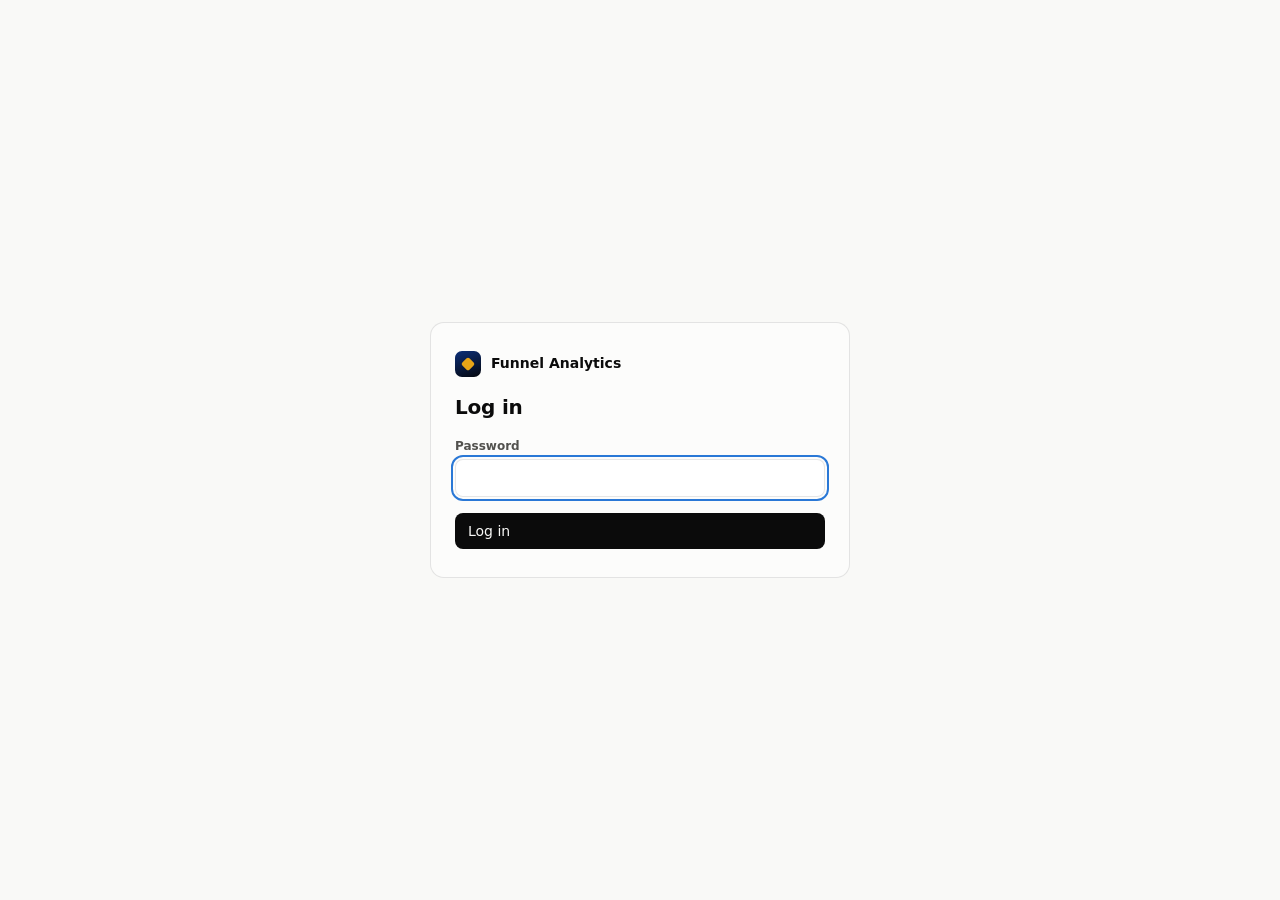
==== commit c06ea5ca: "Force fresh black-and-white logo (rename so browsers drop the old cached blue one) Co-Authored-By: C" ====
--- a/admin/index.html
+++ b/admin/index.html
@@ -5,7 +5,7 @@
 <meta name="viewport" content="width=device-width, initial-scale=1">
 <meta name="robots" content="noindex, nofollow">
 <title>Henry FX · Funnel Analytics</title>
-<link rel="icon" href="/favicon.ico" sizes="any">
+<link rel="icon" href="/favicon.ico?v=bw" sizes="any">
 <!--
   /admin: the funnel's analytics dashboard. Data comes from /api/admin, which needs
   the ADMIN_PASSWORD set on Vercel. Everything on this page is filtered by the date range, source and
